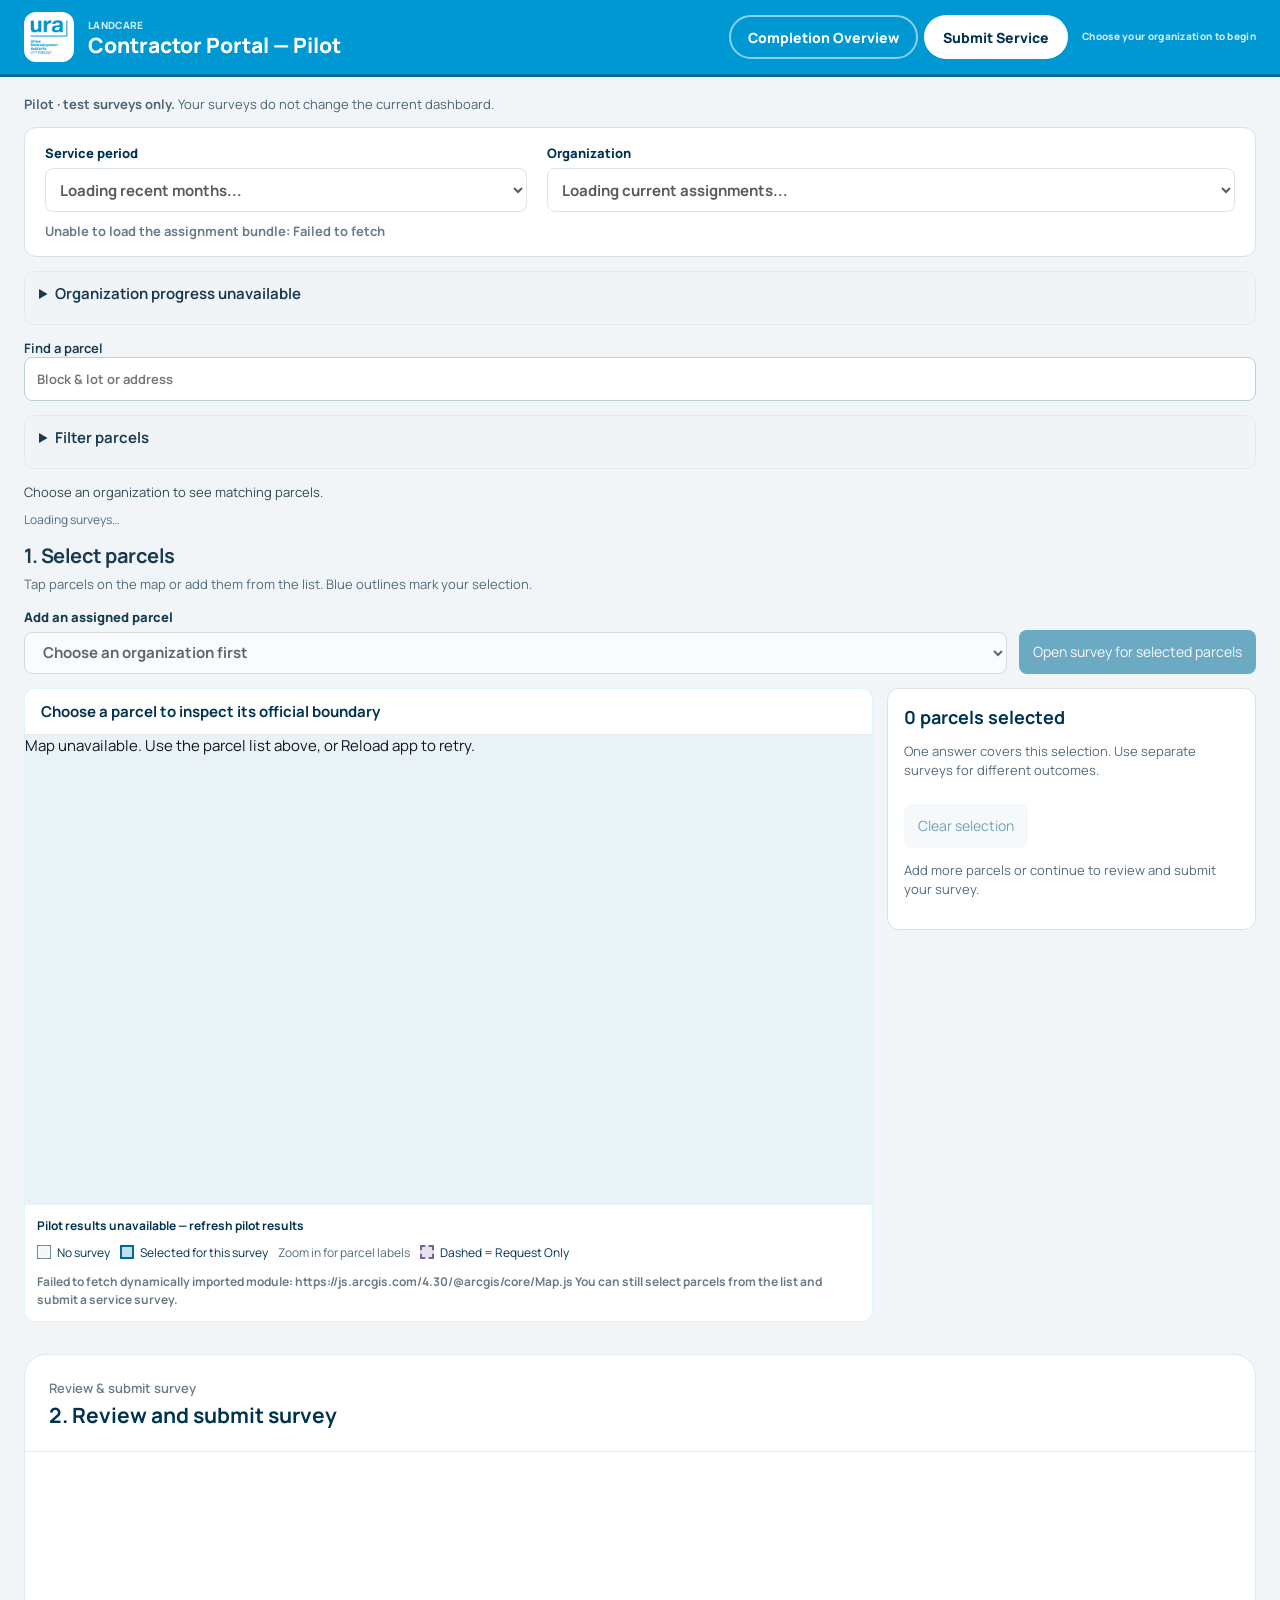
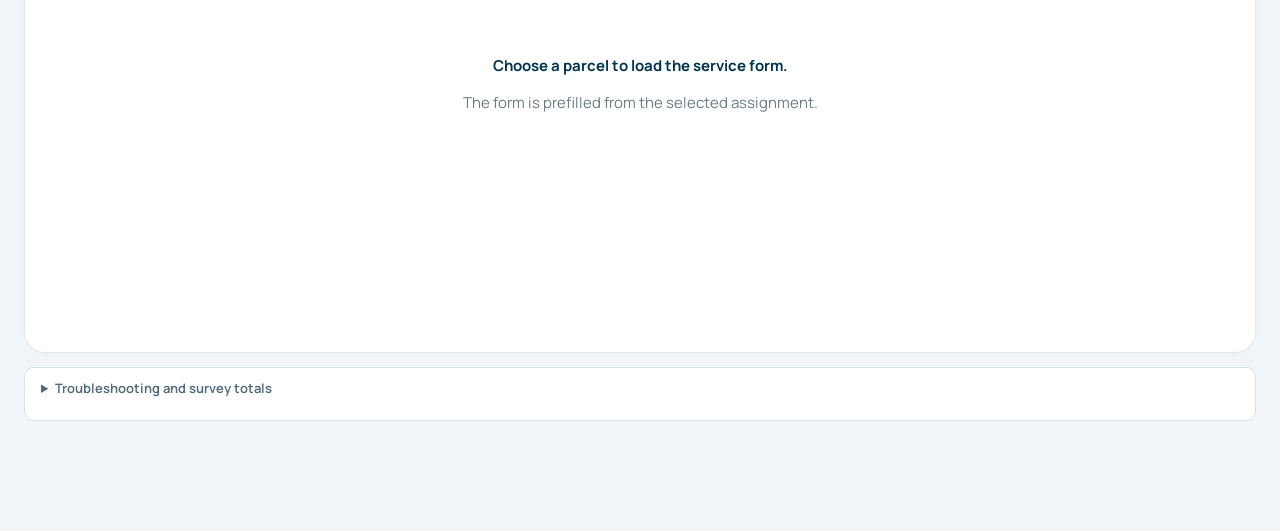
==== contractor/index.html @ 05ebc8f0 "Align final selection guidance with survey wording" ====
<!doctype html>
<html lang="en">
  <head>
    <meta charset="utf-8" />
    <meta name="viewport" content="width=device-width, initial-scale=1" />
    <title>LandCare Contractor Portal — Pilot</title>
    <link rel="stylesheet" href="https://js.arcgis.com/4.30/@arcgis/core/assets/esri/themes/light/main.css" media="print" onload="this.media='all'" />
    <link rel="stylesheet" href="../landcare/app.css?v=20261027-survey1" />
    <link rel="stylesheet" href="../landcare/field-workspace.css?v=20261027-survey1" />
  </head>
  <body data-page="contractor">
    <header class="app-header">
      <a class="brand-lockup" href="https://www.ura.org/" aria-label="Urban Redevelopment Authority of Pittsburgh">
        <img src="../landcare/assets/ura-logo.png" alt="URA" />
      </a>
      <div class="title-block">
        <span>LandCare</span>
        <strong>Contractor Portal — Pilot</strong>
      </div>
      <nav class="page-tabs" aria-label="Contractor portal sections">
        <a class="is-active" href="#overview" data-contractor-tab="overview">Completion Overview</a>
        <a href="#submit" data-contractor-tab="submit">Submit Service</a>
      </nav>
      <div class="freshness" id="contractorFreshness">Choose your organization to begin</div>
    </header>

    <main class="contractor-shell">
      <p class="pilot-notice"><strong>Pilot · test surveys only.</strong> Your surveys do not change the current dashboard.</p>
      <h1 class="sr-only" id="contractorTitle">LandCare contractor workspace</h1>
      <section class="contractor-context" aria-label="Assignment context">
        <label>
          <span>Service period</span>
          <select id="assignmentMonth" required disabled>
            <option value="">Loading recent months...</option>
          </select>
        </label>
        <label>
          <span>Organization</span>
          <select id="assignmentOrganization" required disabled>
            <option value="">Loading current assignments...</option>
          </select>
        </label>
        <p id="assignmentLookupStatus" class="contractor-context__status" aria-live="polite">Loading the current assignment bundle...</p>
      </section>

      <details class="workspace-progress" id="workspaceProgress"><summary id="compactProgress">Progress for your organization</summary>      <section class="progress-summary" aria-label="Assignment progress and selection">
        <p class="map-scope-note">Organization totals · Active monthly parcels (map/list filters do not change these totals)</p>
        <div class="contractor-progress-cards pilot-shared-progress" aria-live="polite">
          <article class="contractor-progress-card assigned"><span>Assigned</span><strong id="contractorAssignedKpi">—</strong></article>
          <article class="contractor-progress-card submitted"><span>Survey complete (Yes)</span><strong id="contractorSubmittedKpi">—</strong></article>
          <article class="contractor-progress-card follow-up"><span>Needs follow-up</span><strong id="contractorOpenKpi">—</strong></article>
          <article class="contractor-progress-card open"><span>No survey</span><strong id="contractorUnreportedKpi">—</strong></article>
        </div>
        <div class="contractor-rate" id="contractorRate" hidden>
          <div><span>Fulfillment from surveys · contractor answers, not staff approval</span><strong id="contractorRateValue">0%</strong></div>
          <div class="contractor-rate__track"><i id="contractorRateBar"></i></div>
        </div>
      </section>
      <section class="request-progress" aria-label="Request Only surveys">
        <strong>Request Only</strong> <span id="requestOnlyCounts">Choose an organization to see these parcels.</span>
        <small>Submit a survey only after the LandCare team asks you to. Separate from Active monthly completion.</small>
      </section>
      </details>
      <div class="workspace-search"><label class="parcel-search"><span>Find a parcel</span><input type="search" id="parcelSearch" placeholder="Block &amp; lot or address" autocomplete="off" /></label></div>
      <details class="workspace-filters"><summary>Filter parcels <span id="filterBadge"></span></summary>
        <label class="parcel-search"><span>Show parcels</span><select id="assignmentType"><option value="all">Active + Request Only</option><option value="active">Active only</option><option value="request">Request Only</option></select></label>
        <div class="contractor-map-key filter-status-bar" aria-label="Parcel status filters">
          <button type="button" class="is-active" aria-pressed="true" data-contractor-status="all">All statuses</button>
          <button type="button" aria-pressed="false" data-contractor-status="fulfilled">Survey complete (Yes)</button>
          <button type="button" aria-pressed="false" data-contractor-status="follow-up">Needs follow-up</button>
          <button type="button" aria-pressed="false" data-contractor-status="unreported">No survey</button>
          <button type="button" aria-pressed="false" data-contractor-status="open">Active remaining</button>
        </div><button type="button" id="clearParcelFilters">Clear filters</button>
      </details>
      <p id="parcelFilterSummary" class="filter-summary" role="status">Choose an organization to see matching parcels.</p>
      <p id="pilotFeedStatus" class="feed-status" role="status">Loading surveys…</p>
      <section class="contractor-panel is-active" data-contractor-panel="overview" aria-label="Completion Overview">
        <header class="contractor-panel__head">
          <div>
            <span class="section-kicker">Your assignments</span>
            <h2 id="contractorOverviewTitle">Choose an organization to view progress</h2>
          </div>
          <p id="contractorCompletionNote">Select a parcel to see surveys or submit another survey.</p>
        </header>
        <div class="contractor-view-switch" role="tablist" aria-label="Completion overview display">
          <button type="button" class="is-active" role="tab" aria-selected="true" data-contractor-view="map">Map view</button>
          <button type="button" role="tab" aria-selected="false" data-contractor-view="list">List view</button>
        </div>
        <section class="contractor-map-card" id="contractorMapCard" aria-label="Contractor assignment progress map">
          <div id="contractorProgressMap" class="contractor-progress-map"></div>
          <p class="overview-map-key">Map key: green = survey complete (Yes); amber = needs follow-up; gray = no survey; dashed = Request Only; blue outline = selected.</p>
          <div id="contractorParcelDetail" class="contractor-parcel-detail">Choose an organization, then select a parcel to see its surveys.</div>
        </section>
        <section class="contractor-list-card" id="contractorListCard" aria-label="Contractor assignment list" hidden>
          <div class="contractor-list-card__head">
            <div>
              <span class="section-kicker">Assigned parcels</span>
              <h3 id="contractorListTitle">Parcel list</h3>
            </div>
            <p id="contractorListSummary">Choose an organization to view assigned parcels.</p>
          </div>
          <div class="contractor-list-table-wrap">
            <table class="contractor-list-table">
              <thead>
                <tr>
                  <th><button type="button" data-contractor-sort="block_lot">Block &amp; lot</button></th>
                  <th><button type="button" data-contractor-sort="address">Address</button></th>
                  <th><button type="button" data-contractor-sort="maintenance_level">Type</button></th>
                  <th><button type="button" data-contractor-sort="council_district">District</button></th>
                  <th><button type="button" data-contractor-sort="status">Status</button></th>
                  <th><span class="sr-only">Action</span></th>
                </tr>
              </thead>
              <tbody id="contractorParcelList"></tbody>
            </table>
          </div>
        </section>
      </section>

      <section class="contractor-panel" data-contractor-panel="submit" aria-label="Submit Service" hidden>
        <section class="assignment-check" aria-labelledby="assignmentCheckTitle">
          <div class="assignment-check__intro">
            <span class="section-kicker">Current assignment</span>
            <h2 id="assignmentCheckTitle">1. Select parcels</h2>
            <p>Tap parcels on the map or add them from the list. Blue outlines mark your selection.</p>
          </div>
          <p id="parcelSearchResult" role="status"></p>
          <form id="assignmentLookupForm" class="assignment-check__form contractor-assignment-form">
            <label>
              <span>Add an assigned parcel</span>
              <select id="assignmentParcel" disabled>
                <option value="">Choose an organization first</option>
              </select>
            </label>
            <button id="continueToSurvey" type="submit" disabled>Continue to service form</button>
          </form>
          <section class="pilot-selection" aria-label="Selected parcels">
            <h3 id="pilotSelectionCount" aria-live="polite">0 parcels selected</h3>
            <p>One answer covers this selection. Use separate surveys for different outcomes.</p>
            <ul id="pilotSelectedParcels"></ul>
            <button id="pilotClearSelection" type="button" disabled>Clear selection</button>
            <p id="pilotSelectionHelp" role="status">Select one or more parcels to review.</p>
          </section>
          <aside class="assignment-map-card" aria-label="Selected assigned parcel map">
            <div class="assignment-map-card__head">
              <span class="eyebrow">Parcel confirmation</span>
              <strong id="selectedParcelLabel">Choose a parcel to inspect its official boundary</strong>
              <span id="selectedParcelBadge" class="selected-parcel-badge" hidden>Selected parcel</span>
            </div>
            <div id="assignmentParcelMap" class="assignment-parcel-map" aria-label="Map of selected LandCare parcel"></div>
            <div class="pilot-selection-legend" aria-label="Parcel selection legend">
              <strong id="pilotMapSource">Map source: pilot results loading</strong>
              <span id="pilotReferenceKey"><i class="pilot-key-submitted"></i>Submitted in reference data</span>
              <span><i class="pilot-key-assigned"></i>No survey</span>
              <span id="pilotFulfilledKey" hidden><i class="pilot-key-submitted"></i>Survey complete (Yes)</span>
              <span id="pilotFollowUpKey" hidden><i class="pilot-key-followup"></i>Needs follow-up</span>
              <span><i class="pilot-key-selected"></i>Selected for this survey</span>
              <span class="map-label-hint">Zoom in for parcel labels</span>
              <span><i class="request-only-key"></i>Dashed = Request Only</span>
            </div>
            <p id="selectedParcelMeta">The bright blue boundary marks the parcel selected for this service record.</p>
          </aside>
        </section>

        <section class="survey-frame-card" aria-label="LandCare service survey">
          <div class="survey-frame-head">
            <div><span class="eyebrow">Review &amp; submit survey</span><h2>2. Review and submit survey</h2></div>
            <a id="openSurveyLink" class="survey-open-link" href="#" target="_blank" rel="noopener noreferrer" hidden>Open form in a new tab</a>
          </div>
          <div class="survey-embed" id="surveyEmbed" aria-live="polite">
            <div class="survey-embed-message"><strong>Choose a parcel to load the service form.</strong><p>The form is prefilled from the selected assignment.</p></div>
          </div>
        </section>
      </section>
      <details class="report-diagnostics">
        <summary>Troubleshooting and survey totals</summary><button type="button" id="pilotRefreshReports">Refresh progress</button><button type="button" id="reloadApp">Reload app</button><button type="button" id="copyOrganizationLink">Copy organization link</button><p id="organizationLinkStatus" role="status"></p>
        <p>Repeat visits add surveys and parcel visits, not additional fulfilled parcels. The most recent submission determines each parcel status for the selected period. Older surveys remain in history.</p>
        <p id="pilotReportMessage" role="status">Reading surveys…</p>
        <div id="pilotReportCounts" class="diagnostic-counts"></div>
      </details>
      <div id="selectionDock" class="selection-dock" hidden>
        <div><strong id="pilotDockLabel">No parcels selected</strong><span id="pilotRunningSelected" class="sr-only">0</span><small id="pilotDockPeriod"></small></div>
        <button type="button" id="pilotDockContinue" disabled>Continue</button>
      </div>
    </main>
    <dialog id="discardReportDialog" aria-labelledby="discardReportTitle" aria-describedby="discardReportHelp">
      <form method="dialog">
        <h2 id="discardReportTitle">Keep your unfinished survey?</h2>
        <p id="discardReportHelp">Changing the selection or service period will clear your answer, photo, and comments.</p>
        <div class="discard-actions"><button value="keep" autofocus>Keep editing</button><button value="discard">Discard survey</button></div>
      </form>
    </dialog>
    <dialog id="repeatReportDialog" aria-labelledby="repeatReportTitle" aria-describedby="repeatReportHelp">
      <form method="dialog">
        <h2 id="repeatReportTitle">Survey already submitted this period</h2>
        <p id="repeatReportHelp"></p>
        <div class="discard-actions"><button value="cancel" autofocus>Go back</button><button value="continue">Yes, submit another survey</button></div>
      </form>
    </dialog>
    <script type="module" src="../landcare/workspace-ui.js?v=20261027-survey1"></script>
    <script type="module" src="../landcare/filter-ui.js?v=20261027-survey1"></script>
    <script type="module" src="../landcare/survey-submission.js?v=20261027-survey2"></script>
    <script type="module" src="../landcare/contractor-overview.js?v=20261027-survey1"></script>
    <script type="module" src="../landcare/pilot-reporting-ui.js?v=20261027-survey1"></script>
  </body>
</html>
---- landcare/app.css ----
@import url("https://fonts.googleapis.com/css2?family=Manrope:wght@400;500;600;700;800&display=swap");

.pilot-location-status { max-width: 260px; padding: 8px 12px; font-size: 12px; }
.pilot-selection { grid-column: 1 / -1; padding: 16px; background: white; border-radius: 12px; color: var(--ura-deep); }
.pilot-selection ul { max-height: 220px; overflow: auto; padding-left: 20px; }
.pilot-selection li { margin: 8px 0; }
.pilot-selection li button { margin-left: 12px; }
.pilot-shared-progress { grid-template-columns: repeat(4, minmax(0, 1fr)); }
.pilot-selection-legend { display: flex; flex-wrap: wrap; gap: 12px; padding: 12px 16px; background: white; color: var(--ura-deep); }
.pilot-selection-legend span { display: inline-flex; align-items: center; gap: 6px; font-size: 12px; }
.pilot-selection-legend i { display: inline-block; width: 14px; height: 14px; border: 1px solid #007eae; background: rgba(0,152,211,.08); }
.pilot-selection-legend .pilot-key-submitted { background: var(--green); border-color: #1c5a29; }
.pilot-selection-legend .pilot-key-selected { border: 3px solid #006c9f; background: rgba(0,152,211,.34); }
.pilot-selection-legend .pilot-key-followup { border-color: var(--orange); background: #f7bc83; }
.contractor-map-key i.follow-up { border-color: var(--orange); background: #f7bc83; }
.pilot-selection-legend [hidden] { display: none; }
@media (max-width: 760px) { .pilot-shared-progress { grid-template-columns: repeat(2, minmax(0, 1fr)); } }
.pilot-locate-control .esri-widget--button { width: auto; min-width: 32px; padding: 0 10px; gap: 6px; }
.pilot-locate-control .esri-widget--button::after { content: 'Find my location'; white-space: nowrap; font: inherit; font-size: 12px; }

:root {
  --ura-blue: #0098d3;
  --ura-blue-dark: #006c9f;
  --ura-deep: #00334f;
  --ura-blue-soft: #e8f6fc;
  --ura-blue-muted: #b8e4f4;
  --gold: #f0c24b;
  --orange: #c2410c;
  --orange-soft: #fff4ed;
  --green: #2e7d32;
  --green-soft: #e8f5e9;
  --ink: #111820;
  --muted: #6b7c86;
  --line: #e2eaef;
  --panel: #f0f4f7;
  --paper: #ffffff;
  --soft-blue: #dff4fb;
  --shadow: 0 1px 2px rgba(0, 47, 76, 0.04);
  --shadow-hover: 0 8px 24px rgba(0, 47, 76, 0.08);
  --radius-sm: 12px;
  --radius-md: 18px;
  --radius-lg: 22px;
  --radius-pill: 999px;
  --header-height: 68px;
}

* {
  box-sizing: border-box;
}

html,
body {
  min-height: 100%;
}

body {
  margin: 0;
  color: var(--ink);
  background: var(--panel);
  font-family: "Manrope", "Segoe UI", Arial, sans-serif;
  font-feature-settings: "cv02", "cv03", "cv04", "cv11";
}

button,
select,
input,
textarea {
  font: inherit;
}

.app-header {
  display: grid;
  grid-template-columns: auto minmax(0, 1fr) auto auto;
  align-items: center;
  gap: 14px;
  min-height: var(--header-height);
  padding: 9px 18px;
  color: #ffffff;
  background: var(--ura-blue);
  border-bottom: 3px solid var(--ura-blue-dark);
}

.brand-lockup {
  display: grid;
  place-items: center;
  width: 50px;
  height: 50px;
  background: #ffffff;
  border: 1px solid rgba(255, 255, 255, 0.65);
  border-radius: var(--radius-sm);
}

.brand-lockup img {
  display: block;
  width: 42px;
  height: 42px;
  object-fit: contain;
}

.title-block {
  display: grid;
  gap: 2px;
  min-width: 0;
}

.title-block span,
.freshness {
  color: rgba(255, 255, 255, 0.82);
  font-size: 10px;
  font-weight: 800;
  letter-spacing: 0.03em;
  text-transform: uppercase;
}

.title-block strong {
  overflow: hidden;
  color: #ffffff;
  font-size: 22px;
  font-weight: 800;
  line-height: 1.05;
  text-overflow: ellipsis;
  white-space: nowrap;
}

.page-tabs {
  display: flex;
  gap: 6px;
}

.page-tabs a,
.segmented button,
.text-button,
.contractor-row {
  border-radius: var(--radius-pill);
}

.page-tabs a {
  display: inline-flex;
  align-items: center;
  justify-content: center;
  min-height: 36px;
  padding: 0 17px;
  color: #ffffff;
  border: 2px solid rgba(255, 255, 255, 0.55);
  background: transparent;
  font-size: 12px;
  font-weight: 800;
  text-decoration: none;
  transition: background 0.15s ease, color 0.15s ease, border-color 0.15s ease;
}

.page-tabs a.is-active,
.page-tabs a:hover {
  color: var(--ura-deep);
  background: #ffffff;
}

.freshness {
  max-width: 260px;
  line-height: 1.35;
  text-align: right;
  text-transform: none;
}

.eyebrow {
  color: var(--muted);
  font-size: 13px;
  font-weight: 600;
  letter-spacing: 0;
  text-transform: none;
}

.monitoring-shell {
  display: grid;
  grid-template-columns: 292px minmax(0, 1fr) 330px;
  grid-template-rows: auto minmax(0, 1fr);
  height: calc(100vh - var(--header-height));
  min-height: 660px;
}

.submission-shell {
  max-width: 1240px;
  margin: 0 auto;
  padding: 28px 22px 48px;
}

.contractor-shell { max-width: 1240px; margin: 0 auto; padding: 24px 22px 48px; }
.contractor-masthead { padding: 26px 28px; color: #fff; background: linear-gradient(120deg, var(--ura-deep), #045f91); border-radius: var(--radius-lg); box-shadow: var(--shadow); }
.contractor-masthead .section-kicker { color: #9fdcf4; }
.contractor-masthead h1 { max-width: 760px; margin: 5px 0 8px; font-size: clamp(28px, 4vw, 40px); line-height: 1.08; letter-spacing: -.04em; }
.contractor-masthead p { max-width: 670px; margin: 0; color: #d9edf7; font-size: 14px; line-height: 1.6; }
.contractor-context { display: grid; grid-template-columns: minmax(220px, .7fr) minmax(260px, 1fr); gap: 14px 18px; align-items: end; margin: 18px 0; padding: 18px 20px; background: var(--paper); border: 1px solid var(--line); border-radius: var(--radius-md); box-shadow: var(--shadow); }
.contractor-context label { display: grid; gap: 6px; color: var(--ura-deep); font-size: 12px; font-weight: 800; }
.contractor-context select { min-height: 42px; padding: 0 10px; border: 1px solid #c9dbe3; border-radius: 8px; background: #fff; color: var(--ink); font-size: 13px; font-weight: 700; }
.contractor-context__status { grid-column: 1 / -1; margin: 0; color: var(--muted); font-size: 12px; font-weight: 700; }
.contractor-panel { display: grid; gap: 16px; }
.contractor-panel[hidden] { display: none; }
.contractor-panel__head { display: flex; align-items: end; justify-content: space-between; gap: 18px; padding: 6px 2px 0; }
.contractor-panel__head h2 { margin: 4px 0 0; color: var(--ura-deep); font-size: 24px; letter-spacing: -.025em; }
.contractor-panel__head p { max-width: 470px; margin: 0; color: var(--muted); font-size: 12px; font-weight: 650; line-height: 1.55; }
.contractor-progress-cards { display: grid; grid-template-columns: repeat(3, minmax(0, 1fr)); gap: 14px; }
.contractor-progress-card { position: relative; min-height: 128px; overflow: hidden; padding: 18px 20px; border: 0; border-radius: 10px; box-shadow: var(--shadow); }
.contractor-progress-card::after { position: absolute; inset: auto -28px -35px auto; width: 126px; height: 126px; border-radius: 50%; content: ''; opacity: .18; pointer-events: none; }
.contractor-progress-card span, .contractor-progress-card small { display: block; font-size: 12px; font-weight: 800; }
.contractor-progress-card span { color: rgba(255,255,255,.83); }
.contractor-progress-card strong { position: relative; z-index: 1; display: block; margin: 4px 0 2px; color: #fff; font-size: 34px; line-height: 1.05; letter-spacing: -.04em; }
.contractor-progress-card small { position: relative; z-index: 1; color: rgba(255,255,255,.9); font-weight: 650; }
.contractor-progress-card.assigned { background: linear-gradient(135deg, #0584ba 0%, #005477 100%); }
.contractor-progress-card.assigned::after { background: #75d0ef; }
.contractor-progress-card.submitted { background: linear-gradient(135deg, #3a9952 0%, #1d652f 100%); }
.contractor-progress-card.submitted::after { background: #97dd9d; }
.contractor-progress-card.open { background: linear-gradient(135deg, #75838d 0%, #42515a 100%); }
.contractor-progress-card.open::after { background: #d7e0e4; }
.contractor-rate { display: grid; grid-template-columns: minmax(150px, auto) 1fr; gap: 16px; align-items: center; padding: 13px 18px; border: 1px solid #cbe8f4; border-radius: var(--radius-md); background: var(--soft-blue); }
.contractor-rate span { display: block; color: #42606e; font-size: 11px; font-weight: 800; }
.contractor-rate strong { color: var(--ura-deep); font-size: 20px; }
.contractor-rate__track { height: 10px; overflow: hidden; border-radius: 999px; background: #c1e4f3; }
.contractor-rate__track i { display: block; width: 0; height: 100%; border-radius: inherit; background: var(--green); transition: width .2s ease; }
.contractor-view-switch { display: inline-flex; width: fit-content; gap: 3px; padding: 4px; border: 1px solid #cbdbe2; border-radius: 9px; background: #fff; box-shadow: var(--shadow); }
.contractor-view-switch button { min-height: 32px; padding: 0 13px; border: 0; border-radius: 6px; color: #516671; background: transparent; font-size: 12px; font-weight: 800; cursor: pointer; }
.contractor-view-switch button.is-active { color: #fff; background: var(--ura-blue-dark); }
.contractor-map-card { position: relative; overflow: hidden; border: 1px solid var(--line); border-radius: var(--radius-lg); background: var(--paper); box-shadow: var(--shadow); }
.contractor-progress-map { height: min(62vh, 620px); min-height: 420px; background: #e9f2f6; }
.contractor-map-key { position: absolute; z-index: 2; top: 14px; left: 14px; display: flex; flex-wrap: wrap; gap: 9px 14px; padding: 9px 11px; border: 1px solid #ccdbe2; border-radius: 9px; background: rgba(255,255,255,.95); color: #304553; font-size: 11px; font-weight: 800; box-shadow: var(--shadow); }
.contractor-map-key span,
.contractor-map-key button { display: inline-flex; align-items: center; gap: 5px; padding: 0; color: inherit; background: transparent; border: 0; font: inherit; cursor: default; }
.contractor-map-key button { border-radius: 4px; cursor: pointer; }
.contractor-map-key button:hover,
.contractor-map-key button.is-active { color: var(--ura-deep); text-decoration: underline; text-underline-offset: 3px; }
.contractor-map-key i { width: 12px; height: 12px; border: 1px solid #5b6870; border-radius: 2px; background: #fff; }
.contractor-map-key i.all { background: #eef3f5; }
.contractor-map-key i.submitted { border-color: #1c5a29; background: var(--green); }
.contractor-map-key i.selected { border: 3px solid #007eae; }
.contractor-parcel-detail { min-height: 55px; margin: 0; padding: 13px 18px; color: #425965; border-top: 1px solid var(--line); font-size: 13px; font-weight: 650; line-height: 1.5; }
.contractor-parcel-detail__summary { display: grid; gap: 3px; }
.contractor-parcel-detail__summary > strong { color: var(--ura-deep); font-size: 15px; }
.contractor-parcel-detail__summary b { color: #314957; }
.contractor-parcel-detail .survey-photo-gallery { max-width: 710px; margin: 14px 0 0; }
.contractor-parcel-detail .survey-photo-evidence img { width: min(100%, 320px); }
.contractor-parcel-detail .survey-photo-empty { margin-top: 12px; }
.contractor-submit-parcel { margin-top: 8px; padding: 7px 11px; border: 0; border-radius: 7px; background: var(--ura-blue-dark); color: #fff; font-size: 12px; font-weight: 800; cursor: pointer; }
.contractor-list-card { overflow: hidden; border: 1px solid var(--line); border-radius: var(--radius-lg); background: var(--paper); box-shadow: var(--shadow); }
.contractor-list-card[hidden] { display: none; }
.contractor-list-card__head { display: flex; align-items: end; justify-content: space-between; gap: 16px; padding: 18px 20px 14px; border-bottom: 1px solid var(--line); }
.contractor-list-card__head h3 { margin: 4px 0 0; color: var(--ura-deep); font-size: 20px; letter-spacing: -.02em; }
.contractor-list-card__head p { margin: 0; color: var(--muted); font-size: 12px; font-weight: 700; }
.contractor-list-table-wrap { overflow: auto; max-height: min(62vh, 620px); }
.contractor-list-table { width: 100%; min-width: 690px; border-collapse: collapse; text-align: left; }
.contractor-list-table th { position: sticky; top: 0; z-index: 1; padding: 0; background: #f4f8fa; border-bottom: 1px solid var(--line); }
.contractor-list-table th button { width: 100%; padding: 12px 16px; color: #42606e; background: transparent; border: 0; text-align: left; font-size: 11px; font-weight: 850; text-transform: uppercase; letter-spacing: .04em; cursor: pointer; }
.contractor-list-table th button:hover { color: var(--ura-blue-dark); }
.contractor-list-table td { padding: 13px 16px; border-bottom: 1px solid #e2eaee; color: #314957; font-size: 13px; font-weight: 650; vertical-align: middle; }
.contractor-list-table tr.is-selected td { background: #e4f5fb; }
.contractor-list-table td strong { color: var(--ura-deep); }
.contractor-list-table td small { display: block; margin-top: 3px; color: var(--muted); font-size: 11px; }
.contractor-list-empty { padding: 30px 16px !important; color: var(--muted) !important; text-align: center; }
.contractor-status-pill { display: inline-flex; padding: 4px 8px; border-radius: 999px; font-size: 11px; font-weight: 850; }
.contractor-status-pill.submitted { color: #135e27; background: #ddf2e2; }
.contractor-status-pill.open { color: #47545b; background: #ebeff1; }
.contractor-list-select { padding: 7px 10px; border: 1px solid #aac7d5; border-radius: 6px; color: var(--ura-blue-dark); background: #fff; font-size: 11px; font-weight: 850; cursor: pointer; }
.contractor-list-select:hover { color: #fff; background: var(--ura-blue-dark); }
.contractor-assignment-form { grid-template-columns: minmax(0, 1fr) auto; }
body[data-page="contractor"] .assignment-check { margin: 0; }

.submission-masthead,
.survey-frame-card {
  background: var(--paper);
  border: 1px solid var(--line);
  border-radius: var(--radius-lg);
  box-shadow: var(--shadow);
}

.submission-masthead {
  display: flex;
  align-items: end;
  justify-content: space-between;
  gap: 28px;
  padding: 30px;
}

.submission-masthead h1 { margin: 4px 0 8px; color: var(--ura-deep); font-size: clamp(28px, 4vw, 42px); letter-spacing: -.04em; }
.submission-masthead p { max-width: 660px; margin: 0; color: var(--muted); line-height: 1.65; }
.submission-status { display: flex; align-items: center; gap: 9px; color: var(--ura-deep); font-size: 12px; font-weight: 800; white-space: nowrap; }
.submission-status strong { display: none; }
.submission-status i { width: 18px; height: 1px; background: var(--ura-blue); }

.submission-guidance { display: grid; grid-template-columns: repeat(3, minmax(0, 1fr)); gap: 14px; margin: 18px 0; }
.submission-guidance article { min-height: 154px; padding: 20px; background: var(--soft-blue); border: 1px solid #cceaf6; border-radius: var(--radius-md); }
.submission-guidance strong { display: block; margin-top: 6px; color: var(--ura-deep); font-size: 17px; }
.submission-guidance p { margin: 8px 0 0; color: #42606e; font-size: 13px; line-height: 1.55; }

.assignment-check { display: grid; grid-template-columns: minmax(260px, .85fr) minmax(420px, 1.35fr); gap: 24px; align-items: end; margin: 18px 0; padding: 24px; background: linear-gradient(120deg, var(--ura-deep), #045f91); border-radius: var(--radius-lg); box-shadow: var(--shadow); color: #fff; }
.assignment-check__intro h2 { margin: 5px 0 8px; font-size: 23px; letter-spacing: -.025em; }
.assignment-check__intro p { max-width: 480px; margin: 0; color: #d9edf7; font-size: 13px; line-height: 1.55; }
.assignment-check .section-kicker { color: #9fdcf4; }
.assignment-check__form { display: grid; grid-template-columns: .78fr .92fr 1.25fr auto; gap: 10px; align-items: end; }
.assignment-check label { display: grid; gap: 6px; color: #d9edf7; font-size: 11px; font-weight: 800; }
.assignment-check select { width: 100%; min-height: 42px; border: 1px solid transparent; border-radius: 8px; background: #fff; color: var(--ink); font-size: 13px; font-weight: 700; }
.assignment-check button { min-height: 42px; padding: 0 15px; border: 1px solid #67c7eb; border-radius: 8px; background: #0e9bce; color: #fff; font-weight: 800; white-space: nowrap; cursor: pointer; }
.assignment-check button:disabled, .assignment-check select:disabled { cursor: not-allowed; opacity: .64; }
.assignment-check__status { grid-column: 1 / -1; padding-top: 2px; color: #ccebf7; font-size: 12px; font-weight: 700; }
.assignment-map-card { grid-column: 1 / -1; overflow: hidden; border: 1px solid rgba(181, 229, 247, .42); border-radius: 12px; background: #fff; color: var(--ink); }
.assignment-map-card__head { display: grid; gap: 5px; padding: 14px 16px 12px; border-bottom: 1px solid var(--line); }
.assignment-map-card__head .eyebrow { color: var(--ura-blue-dark); }
.assignment-map-card__head strong { color: var(--ura-deep); font-size: 15px; }
.selected-parcel-badge { width: fit-content; padding: 4px 8px; border-radius: 999px; background: #d9f2fb; color: #006c9f; font-size: 11px; font-weight: 800; }
.assignment-parcel-map { height: 340px; background: #e9f2f6; }
.assignment-map-card p { margin: 0; padding: 10px 16px 12px; color: var(--muted); font-size: 12px; font-weight: 700; }

.survey-frame-card { overflow: hidden; }
.survey-frame-head { display: flex; align-items: center; justify-content: space-between; gap: 16px; padding: 22px 24px; border-bottom: 1px solid var(--line); }
.survey-frame-head h2 { margin: 3px 0 0; color: var(--ura-deep); font-size: 21px; }
.survey-open-link { color: var(--ura-blue-dark); font-size: 13px; font-weight: 800; }
.survey-embed { min-height: 760px; background: #f7fafc; }
.survey-embed iframe { display: block; width: 100%; min-height: 760px; border: 0; }
.survey-embed-message { display: grid; place-content: center; min-height: 480px; padding: 32px; text-align: center; color: var(--ura-deep); }
.survey-embed-message p { max-width: 520px; color: var(--muted); line-height: 1.55; }
.survey-embed-config { background: linear-gradient(135deg, #f5fbfe, #fff); }

.evidence-hover-card { position: absolute; z-index: 5; width: 222px; pointer-events: none; filter: drop-shadow(0 10px 18px rgba(0, 51, 79, .18)); }
.survey-photo-evidence { display: block; width: 100%; margin-top: 0; padding: 0; border: 0; background: transparent; }
.survey-photo-evidence img { display: block; width: min(100%, 340px); height: auto; max-height: 255px; aspect-ratio: 4 / 3; border-radius: 8px; object-fit: cover; background: var(--panel); }
.survey-photo-evidence a { display: block; border-radius: 8px; }
.survey-photo-evidence a:focus-visible { outline: 3px solid var(--ura-blue); outline-offset: 3px; }
.survey-photo-context { max-width: 340px; margin-top: 8px; color: var(--muted); font-size: 12px; font-weight: 650; line-height: 1.45; }
.survey-photo-context span { display: block; }
.survey-photo-context p { margin: 6px 0 0; color: var(--ink); font-weight: 600; white-space: pre-wrap; }
.survey-evidence-context-only { padding: 10px; border: 1px solid var(--line); border-radius: 8px; background: #f8fbfd; }
.survey-evidence-context-only .survey-photo-context { margin-top: 0; }
.evidence-comment-pane { max-width: 340px; margin-top: 14px; padding: 11px 12px; border: 1px solid #d5a62a; border-left: 4px solid #a87500; border-radius: 8px; background: #fff8df; color: #3d2b00; }
.evidence-comment-pane__label { display: block; color: #6c4a00; font-size: 11px; font-weight: 850; letter-spacing: .06em; text-transform: uppercase; }
.evidence-comment-pane p { margin: 5px 0; color: #241900; font-size: 14px; font-weight: 800; line-height: 1.4; white-space: pre-wrap; }
.evidence-comment-pane__date { display: block; color: #6c4a00; font-size: 11px; font-weight: 700; }
.field-notes-panel { display: flex; flex-direction: column; gap: 10px; }
.field-notes-count { color: var(--muted); font-size: 11px; font-weight: 750; white-space: nowrap; }
.field-notes-list { display: grid; gap: 7px; max-height: 305px; overflow: auto; overscroll-behavior: contain; padding-right: 2px; }
.field-notes-empty { margin: 0; color: var(--muted); font-size: 12px; font-weight: 650; line-height: 1.45; }
.field-note-row { display: grid; grid-template-columns: minmax(0, 1fr) auto; gap: 3px 9px; width: 100%; padding: 9px 10px; border: 1px solid #d7e2e6; border-radius: 7px; background: #fff; color: var(--ink); text-align: left; cursor: pointer; }
.field-note-row:hover { border-color: #5c9dc0; background: #f2f9fc; }
.field-note-row:focus-visible { outline: 3px solid var(--ura-blue); outline-offset: 2px; }
.field-note-row__parcel { color: var(--ura-deep); font-size: 12px; font-weight: 850; }
.field-note-row__meta { display: inline-flex; grid-column: 1 / -1; align-items: center; justify-content: space-between; gap: 8px; min-width: 0; }
.field-note-row__contractor { display: inline-flex; max-width: 75%; align-items: center; min-width: 0; padding: 2px 7px; overflow: hidden; border: 1px solid color-mix(in srgb, var(--contractor-color) 55%, #ffffff); border-radius: 999px; background: color-mix(in srgb, var(--contractor-color) 13%, #ffffff); color: var(--contractor-color); font-size: 10px; font-weight: 850; line-height: 1.35; text-overflow: ellipsis; white-space: nowrap; }
.field-note-row__date { color: var(--muted); font-size: 11px; font-weight: 700; }
.field-note-row__text { grid-column: 1 / -1; color: #2f414c; font-size: 12px; font-weight: 700; line-height: 1.4; white-space: pre-wrap; }
.survey-photo-evidence.compact { display: block; width: fit-content; margin: 0; padding: 0; background: transparent; }
.survey-photo-evidence.compact img { width: 204px; height: 138px; }
.survey-photo-evidence.compact div { display: none; }
.survey-photo-gallery { display: grid; grid-template-columns: repeat(auto-fit, minmax(160px, 1fr)); gap: 12px; margin-top: 14px; }
.survey-photo-gallery .survey-photo-evidence { margin-top: 0; }
.survey-photo-empty { margin-top: 14px; padding: 9px; color: var(--muted); background: #f8fbfd; border: 1px solid var(--line); border-radius: 8px; font-size: 12px; font-weight: 650; }

body[data-page="monitoring"] .monitoring-masthead {
  display: flex;
  grid-column: 1 / -1;
  align-items: end;
  justify-content: space-between;
  gap: 28px;
  padding: 18px 22px 16px;
  background: var(--paper);
  border-bottom: 1px solid var(--line);
}

body[data-page="monitoring"] .monitoring-masthead h1 {
  margin: 0;
  color: var(--ura-deep);
  font-size: clamp(24px, 2.3vw, 32px);
  font-weight: 800;
  letter-spacing: -.03em;
  line-height: 1.08;
}

body[data-page="monitoring"] .monitoring-masthead p {
  max-width: 680px;
  margin: 7px 0 0;
  color: var(--muted);
  font-size: 13px;
  font-weight: 600;
  line-height: 1.5;
}

.monitoring-reading-guide { display: flex; flex-wrap: wrap; justify-content: flex-end; gap: 13px; color: #52646d; font-size: 11px; font-weight: 750; }
.monitoring-reading-guide span { display: inline-flex; align-items: center; gap: 6px; }
.monitoring-guide-actions { display: grid; justify-items: end; gap: 10px; }
.clear-all-filters { min-height: 34px; padding: 8px 14px; border: 1px solid #004a6d; border-radius: 7px; background: #005b7f; color: #fff; font-size: 12px; font-weight: 850; letter-spacing: .01em; cursor: pointer; box-shadow: 0 2px 5px rgba(0, 51, 79, .18); }
.clear-all-filters:hover { background: #003f5d; }
.clear-all-filters:focus-visible { outline: 3px solid #58b6e5; outline-offset: 3px; }

.monitor-sidebar,
.parcel-panel {
  overflow: auto;
  background: var(--panel);
  border-right: 1px solid var(--line);
}

.parcel-panel {
  border-right: 0;
  border-left: 1px solid var(--line);
}

.sidebar-section,
.parcel-panel section,
.panel {
  background: var(--paper);
  border-bottom: 1px solid var(--line);
}

.sidebar-section,
.parcel-panel section {
  padding: 16px;
}

.sidebar-section.compact {
  border-top: 0;
}

.field-label {
  display: grid;
  gap: 6px;
  margin-top: 9px;
}

.compact-field {
  margin-top: 8px;
}

.field-label span {
  color: var(--muted);
  font-size: 10px;
  font-weight: 800;
  text-transform: uppercase;
}

.field-label select {
  width: 100%;
  min-height: 36px;
  padding: 0 12px;
  border: 1px solid var(--line);
  border-radius: var(--radius-pill);
  background: var(--paper);
  color: var(--ink);
  font-size: 12px;
  font-weight: 700;
}

.field-label input {
  width: 100%;
  min-height: 36px;
  padding: 0 12px;
  box-sizing: border-box;
  border: 1px solid var(--line);
  border-radius: var(--radius-pill);
  background: var(--paper);
  color: var(--ink);
  font: inherit;
  font-size: 12px;
  font-weight: 700;
}

.field-label input:focus-visible,
.legend-button:focus-visible,
.contractor-row:focus-visible,
.map-legend-toggle:focus-visible,
.parcel-search-result:focus-visible { outline: 3px solid rgba(0, 152, 211, .42); outline-offset: 2px; }

.field-help { margin: 8px 0 0; color: var(--muted); font-size: 11px; font-weight: 600; line-height: 1.4; }
.ownership-toggle { grid-template-columns: repeat(3, minmax(0, 1fr)); }
.parcel-search-results { display: grid; gap: 5px; margin-top: 8px; }
.parcel-search-result { width: 100%; padding: 8px 9px; color: var(--ink); text-align: left; background: #fff; border: 1px solid var(--line); border-radius: 6px; cursor: pointer; }
.parcel-search-result strong { display: block; font-size: 12px; }
.parcel-search-result span { display: block; margin-top: 2px; color: var(--muted); font-size: 10px; font-weight: 700; }
.parcel-search-result:hover { background: #eef8fb; border-color: #96d5eb; }

.mini-kpis {
  display: grid;
  grid-template-columns: repeat(3, minmax(0, 1fr));
  gap: 10px;
  margin-top: 8px;
}

.mini-kpis article {
  display: grid;
  gap: 4px;
  min-height: 82px;
  padding: 14px 16px;
  background: var(--paper);
  border: 1px solid var(--line);
  border-radius: var(--radius-md);
  box-shadow: var(--shadow);
}

.mini-kpis article:first-child {
  background: linear-gradient(145deg, var(--ura-blue) 0%, var(--ura-blue-dark) 100%);
  border-color: transparent;
  color: #ffffff;
}

.mini-kpis article:first-child span {
  color: rgba(255, 255, 255, 0.82);
}

.mini-kpis article:first-child strong {
  color: #ffffff;
}

.mini-kpis strong {
  display: block;
  color: var(--ura-blue);
  font-size: 25px;
  font-weight: 800;
  line-height: 1;
}

.mini-kpis span {
  display: block;
  margin-top: 4px;
  color: var(--muted);
  font-size: 10px;
  font-weight: 800;
  text-transform: uppercase;
}

.segmented {
  display: grid;
  grid-template-columns: 1fr 1fr;
  gap: 5px;
  margin-top: 8px;
}

.segmented button,
.text-button {
  min-height: 31px;
  border: 2px solid var(--ura-blue-dark);
  background: #ffffff;
  color: var(--ink);
  font-size: 11px;
  font-weight: 800;
  cursor: pointer;
}

.segmented button.is-active,
.segmented button:hover {
  color: #ffffff;
  background: var(--ura-blue-dark);
}

.section-heading {
  display: flex;
  align-items: center;
  justify-content: space-between;
  gap: 10px;
}

.text-button {
  min-height: 24px;
  padding: 0;
  color: var(--ura-blue);
  border: 0;
  background: transparent;
}

.export-button {
  min-height: 28px;
  padding: 0 10px;
  color: #ffffff;
  background: var(--ura-blue-dark);
  border: 1px solid var(--ura-blue-dark);
  font-size: 11px;
  font-weight: 800;
  cursor: pointer;
}

.export-button:disabled {
  cursor: wait;
  opacity: 0.72;
}

.export-status {
  min-height: 18px;
  margin-top: 8px;
  color: var(--muted);
  font-size: 11px;
  font-weight: 700;
  line-height: 1.35;
}

.contractor-section {
  padding-bottom: 8px;
}

.contractor-list {
  display: grid;
  gap: 3px;
  margin-top: 9px;
}

.status-summary-list {
  display: grid;
  gap: 6px;
  margin-top: 9px;
  margin-bottom: 10px;
  padding: 9px;
  background: #f7fbfd;
  border: 1px solid var(--line);
}

.status-summary-title {
  color: var(--ura-deep);
  font-size: 10px;
  font-weight: 800;
  letter-spacing: 0.05em;
  text-transform: uppercase;
}

.status-summary-row {
  display: grid;
  grid-template-columns: 12px minmax(0, 1fr) auto;
  gap: 8px;
  align-items: center;
}

.status-summary-row strong {
  overflow: hidden;
  font-size: 11px;
  text-overflow: ellipsis;
  white-space: nowrap;
}

.status-summary-row em {
  color: var(--ink);
  font-size: 11px;
  font-style: normal;
  font-weight: 800;
}

.contractor-row {
  display: grid;
  grid-template-columns: 11px minmax(0, 1fr) auto;
  align-items: center;
  gap: 8px;
  min-height: 42px;
  padding: 7px 8px;
  border: 1px solid var(--line);
  background: #ffffff;
  cursor: pointer;
  text-align: left;
}

.contractor-row.is-muted {
  opacity: 0.48;
}

.contractor-dot,
.legend-swatch {
  width: 10px;
  height: 10px;
  border-radius: 50%;
  border: 1px solid rgba(17, 24, 32, 0.32);
}

.contractor-row strong {
  display: block;
  overflow: hidden;
  font-size: 11px;
  text-overflow: ellipsis;
  white-space: nowrap;
}

.contractor-row span,
.contractor-row small,
.legend-list span,
.parcel-detail,
.focus-list span {
  color: var(--muted);
  font-size: 11px;
}

.contractor-row em {
  color: var(--ura-blue-dark);
  font-size: 11px;
  font-style: normal;
  font-weight: 800;
}

.legend-list {
  display: grid;
  gap: 7px;
  margin-top: 9px;
}

.legend-item {
  display: grid;
  grid-template-columns: 12px minmax(0, 1fr) auto;
  gap: 8px;
  align-items: center;
}

/* KPI executive design system: integrated scorecard, editorial hierarchy, restrained geometry. */
body[data-page="kpi"] { background: #f4f6f5; }

body[data-page="kpi"] .kpi-shell {
  gap: 16px;
  max-width: 1680px;
  margin: 0 auto;
  padding: 28px 28px 32px;
}

.dashboard-masthead {
  display: flex;
  align-items: end;
  justify-content: space-between;
  gap: 32px;
  padding: 4px 2px 8px;
}

.section-kicker {
  display: block;
  margin-bottom: 8px;
  color: var(--ura-blue-dark);
  font-size: 11px;
  font-weight: 850;
  letter-spacing: .12em;
  text-transform: uppercase;
}

.dashboard-masthead h1 {
  margin: 0;
  color: var(--ura-deep);
  font-size: clamp(26px, 2.5vw, 38px);
  font-weight: 780;
  letter-spacing: -.035em;
  line-height: 1.05;
}

.dashboard-masthead p {
  max-width: 720px;
  margin: 10px 0 0;
  color: #53646d;
  font-size: 14px;
  font-weight: 550;
}

.masthead-key {
  display: flex;
  gap: 18px;
  padding-bottom: 4px;
  color: var(--muted);
  font-size: 11px;
  font-weight: 700;
  white-space: nowrap;
}

.masthead-key span { display: inline-flex; align-items: center; gap: 7px; }
.key-dot { width: 7px; height: 7px; background: var(--ura-blue); border-radius: 50%; }
.key-dot.risk { background: var(--orange); }

body[data-page="kpi"] .report-tabs {
  gap: 4px;
  padding: 0;
  background: transparent;
  border: 0;
  border-bottom: 1px solid #cfd9dd;
  border-radius: 0;
}

body[data-page="kpi"] .report-tabs button {
  min-height: 40px;
  padding: 0 14px;
  border-bottom: 3px solid transparent;
  border-radius: 0;
}

body[data-page="kpi"] .report-tabs button.is-active {
  color: var(--ura-deep);
  background: transparent;
  border-bottom-color: var(--ura-blue);
  box-shadow: none;
}

body[data-page="kpi"] .report-context { gap: 0; max-width: none; width: 100%; align-items: center; }
body[data-page="kpi"] .report-context[hidden] { display: none; }
body[data-page="kpi"] .report-context [hidden] { display: none; }
body[data-page="kpi"] .report-context.compact {
  grid-template-columns: repeat(4, minmax(160px, 1fr));
  max-width: none;
}
body[data-page="kpi"] .report-context div,
body[data-page="kpi"] .report-context label,
body[data-page="kpi"] .report-context p {
  padding: 10px 16px;
  background: transparent;
  border: 0;
  border-left: 1px solid #d5dee2;
  border-radius: 0;
  box-shadow: none;
}

body[data-page="kpi"] .report-context > :first-child { border-left: 0; padding-left: 2px; }
body[data-page="kpi"] .report-context strong { font-size: 15px; }

body[data-page="kpi"] .insight-grid {
  grid-template-columns: repeat(2, minmax(0, 1fr));
  gap: 0;
  overflow: hidden;
  background: var(--paper);
  border: 1px solid #d8e1e5;
  border-radius: 8px;
  box-shadow: 0 8px 30px rgba(0, 47, 76, .045);
}

body[data-page="kpi"] .insight-card {
  min-height: 170px;
  padding: 20px 22px;
  border: 0;
  border-left: 1px solid #e0e7ea;
  border-radius: 0;
  box-shadow: none;
}

body[data-page="kpi"] .insight-card:first-child { border-left: 0; }
body[data-page="kpi"] .insight-card:nth-child(3) { border-top: 1px solid #e0e7ea; border-left: 0; }
body[data-page="kpi"] .insight-card:nth-child(4) { border-top: 1px solid #e0e7ea; }
body[data-page="kpi"] .insight-card[data-tone="risk"] {
  border-top: 4px solid var(--orange);
  background: linear-gradient(180deg, #fffaf7 0%, #ffffff 72%);
}
body[data-page="kpi"] .insight-card[data-tone="scope"] { border-top: 4px solid var(--ura-blue); }
body[data-page="kpi"] .insight-card[data-tone="finance"] { border-top: 4px solid var(--green); }
body[data-page="kpi"] .insight-card.featured { background: linear-gradient(135deg, #00334f 0%, #005b7f 100%); }
body[data-page="kpi"] .metric-status-chip { border-radius: 3px; }

body[data-page="kpi"] .powerbi-grid { gap: 14px; }
body[data-page="kpi"] .panel {
  border-color: #d8e1e5;
  border-radius: 8px;
  box-shadow: 0 2px 10px rgba(0, 47, 76, .035);
}
body[data-page="kpi"] .panel h1 { font-size: 17px; font-weight: 780; letter-spacing: -.015em; }
body[data-page="kpi"] select { border-radius: 5px; }

body[data-page="kpi"] .powerbi-grid.landing-charts .trend-panel {
  grid-column: 1;
  grid-row: 1;
}

body[data-page="kpi"] .powerbi-grid.landing-charts .contractor-panel {
  grid-column: 2;
  grid-row: 1;
}

body[data-page="kpi"] .powerbi-grid.landing-charts .mtd-comparison-panel {
  grid-column: 1;
  grid-row: 2;
}

body[data-page="kpi"] .powerbi-grid.landing-charts .contractor-pace-panel {
  grid-column: 2;
  grid-row: 2;
}

.contractor-pace-chart {
  min-height: 230px;
}

.contractor-pace-legend {
  gap: 8px 12px;
}

.contractor-pace-legend span {
  display: inline-flex;
  align-items: center;
  gap: 5px;
}

.contractor-pace-swatch {
  width: 14px;
  height: 3px;
  border-radius: 2px;
}

.contractor-pace-line {
  fill: none;
  stroke-linecap: round;
  stroke-linejoin: round;
  stroke-width: 3;
}

@media (max-width: 980px) {
  body[data-page="kpi"] .kpi-shell { padding: 20px 18px 28px; }
  .dashboard-masthead { align-items: start; }
  .masthead-key { display: none; }
  body[data-page="kpi"] .insight-grid { grid-template-columns: repeat(2, minmax(0, 1fr)); }
  body[data-page="kpi"] .insight-card:nth-child(3) { border-left: 0; }
}

@media (max-width: 640px) {
  .dashboard-masthead h1 { font-size: 27px; }
  body[data-page="kpi"] .insight-grid { grid-template-columns: 1fr; }
  body[data-page="kpi"] .insight-card { border-left: 0; border-top: 1px solid #e0e7ea; }
  body[data-page="kpi"] .report-context div,
  body[data-page="kpi"] .report-context label { border-left: 0; border-top: 1px solid #d5dee2; padding-left: 2px; }
  body[data-page="kpi"] .report-context.compact { grid-template-columns: 1fr; }
}

body[data-page="kpi"] .tab-panel:not([data-panel="landing"]) {
  gap: 14px;
}

.powerbi-embed-shell {
  overflow: hidden;
  background: var(--paper);
  border: 1px solid #d5dee2;
  border-radius: 8px;
  box-shadow: 0 8px 30px rgba(0, 47, 76, .045);
}

.powerbi-embed-toolbar {
  display: flex;
  align-items: center;
  justify-content: space-between;
  gap: 16px;
  padding: 12px 14px;
  border-bottom: 1px solid #d5dee2;
  background: #f5f9fb;
}

.powerbi-embed-toolbar div {
  display: grid;
  gap: 2px;
}

.powerbi-embed-toolbar strong {
  color: var(--ura-deep);
  font-size: 13px;
}

.powerbi-embed-toolbar span {
  color: var(--muted);
  font-size: 12px;
}

.powerbi-frame-wrap {
  position: relative;
  min-height: 720px;
  background: #eef3f5;
}

.powerbi-frame-wrap iframe {
  display: block;
  width: 100%;
  height: clamp(720px, 76vh, 920px);
  border: 0;
  background: var(--paper);
}

@media (max-width: 640px) {
  .powerbi-embed-toolbar { align-items: flex-start; flex-direction: column; }
  .powerbi-frame-wrap,
  .powerbi-frame-wrap iframe { min-height: 620px; height: 72vh; }
}

.tab-intro {
  display: grid;
  grid-template-columns: minmax(0, 1.15fr) minmax(280px, .85fr);
  align-items: end;
  gap: 36px;
  padding: 18px 2px 12px;
  border-bottom: 1px solid #d5dee2;
}

.tab-intro .section-kicker { margin-bottom: 6px; }

.tab-intro h2 {
  margin: 0;
  color: var(--ura-deep);
  font-size: clamp(21px, 2vw, 28px);
  font-weight: 780;
  letter-spacing: -.025em;
  line-height: 1.1;
}

.tab-intro > p {
  max-width: 560px;
  margin: 0 0 2px auto;
  color: #60717a;
  font-size: 13px;
  font-weight: 550;
  line-height: 1.55;
}

body[data-page="kpi"] .metric-band {
  overflow: hidden;
  padding: 0;
  background: var(--paper);
  border: 1px solid #d8e1e5;
  border-radius: 8px;
  box-shadow: 0 8px 30px rgba(0, 47, 76, .045);
}

body[data-page="kpi"] .executive-band { gap: 0; }

body[data-page="kpi"] .executive-band .reference-card {
  min-height: 144px;
  padding: 22px 24px;
  border: 0;
  border-left: 1px solid #e0e7ea;
  border-radius: 0;
  box-shadow: none;
}

body[data-page="kpi"] .executive-band .reference-card:first-child { border-left: 0; }

body[data-page="kpi"] .executive-band .reference-card.featured {
  background: linear-gradient(135deg, #00334f 0%, #005b7f 100%);
}

body[data-page="kpi"] .executive-band .reference-card span {
  color: #64757e;
  font-size: 11px;
  font-weight: 800;
  letter-spacing: .06em;
  text-transform: uppercase;
}

body[data-page="kpi"] .executive-band .reference-card strong {
  margin-top: 12px;
  font-size: clamp(27px, 3vw, 36px);
  letter-spacing: -.035em;
}

body[data-page="kpi"] .executive-band .reference-card small {
  align-self: end;
  color: #788991;
  font-size: 11px;
  font-weight: 650;
}

body[data-page="kpi"] .executive-band .reference-card.featured small { color: rgba(255,255,255,.7); }

body[data-page="kpi"] .analysis-workspace,
body[data-page="kpi"] .data-ledger {
  position: relative;
  overflow: hidden;
}

body[data-page="kpi"] .analysis-workspace::before,
body[data-page="kpi"] .data-ledger::before {
  position: absolute;
  inset: 0 auto 0 0;
  width: 4px;
  background: var(--ura-blue);
  content: "";
}

body[data-page="kpi"] .data-ledger::before { background: var(--ura-deep); }

body[data-page="kpi"] .analysis-workspace .panel-head,
body[data-page="kpi"] .data-ledger .panel-head {
  margin: -2px -4px 18px;
  padding: 0 4px 16px;
  border-bottom: 1px solid #e4eaed;
}

body[data-page="kpi"] .data-table-wrap {
  overflow: auto;
  border: 1px solid #dfe6e9;
  border-radius: 6px;
}

body[data-page="kpi"] .data-table th {
  position: sticky;
  top: 0;
  z-index: 1;
  padding-top: 12px;
  padding-bottom: 12px;
  color: #52646d;
  background: #eef3f4;
  border-bottom: 1px solid #cfdadd;
  font-size: 10px;
  letter-spacing: .06em;
  text-transform: uppercase;
}

body[data-page="kpi"] .data-table tbody tr:nth-child(even) td { background: #fafbfb; }
body[data-page="kpi"] .data-table tbody tr:hover td { background: #eef8fb; }
body[data-page="kpi"] .source-footnote {
  margin: 14px 0 0;
  padding-top: 12px;
  border-top: 1px solid #e4eaed;
}

@media (max-width: 760px) {
  .tab-intro { grid-template-columns: 1fr; gap: 10px; }
  .tab-intro > p { margin-left: 0; }
  body[data-page="kpi"] .executive-band .reference-card { min-height: 122px; border-left: 0; border-top: 1px solid #e0e7ea; }
  body[data-page="kpi"] .executive-band .reference-card:first-child { border-top: 0; }
}

.legend-button {
  width: 100%;
  padding: 0;
  color: inherit;
  font: inherit;
  text-align: left;
  background: transparent;
  border: 0;
  cursor: pointer;
}

.legend-button:hover strong,
.legend-button.is-active strong {
  color: var(--ura-blue-dark);
}

.legend-item strong {
  overflow: hidden;
  font-size: 12px;
  text-overflow: ellipsis;
  white-space: nowrap;
}

.map-legend {
  position: absolute;
  z-index: 5;
  top: 64px;
  left: 16px;
  width: min(264px, calc(100% - 32px));
  padding: 11px;
  background: rgba(255, 255, 255, .97);
  border: 1px solid #8eb9ca;
  border-radius: 8px;
  box-shadow: 0 10px 28px rgba(0, 47, 76, .18);
}
.map-legend-toggle { display: flex; align-items: center; justify-content: space-between; width: 100%; padding: 0; color: var(--ura-deep); background: transparent; border: 0; font: inherit; font-size: 12px; font-weight: 850; text-align: left; cursor: pointer; }
.map-legend .legend-list { margin-top: 9px; }
.map-legend.is-collapsed .legend-list { display: none; }
.map-legend .legend-swatch { width: 14px; height: 14px; border-radius: 3px; border-color: rgba(17, 24, 32, .55); }
.map-legend .legend-item { grid-template-columns: 16px minmax(0, 1fr) auto; min-height: 24px; }
.map-legend .legend-item strong { font-size: 12px; }
.map-legend .legend-item > span:last-child { color: var(--ink); font-size: 11px; font-weight: 800; }

.map-stage {
  position: relative;
  min-width: 0;
  background: #d4e3ed;
}

body[data-page="monitoring"] .monitor-sidebar,
body[data-page="monitoring"] .parcel-panel { background: #f3f6f7; }

body[data-page="monitoring"] .sidebar-section,
body[data-page="monitoring"] .parcel-panel section { margin: 10px; padding: 15px; border: 1px solid #dce5e8; border-radius: 8px; box-shadow: 0 3px 13px rgba(0, 47, 76, .025); }
body[data-page="monitoring"] .parcel-panel .survey-photo-gallery { margin: 14px 0 0; padding: 0; border: 0; border-radius: 0; background: transparent; box-shadow: none; }
body[data-page="monitoring"] .sidebar-section.compact { margin-top: 12px; }
body[data-page="monitoring"] .parcel-panel section { margin-bottom: 0; }
body[data-page="monitoring"] .map-stage { border-right: 1px solid #d1dde2; border-left: 1px solid #d1dde2; }
body[data-page="monitoring"] .mini-kpis { grid-template-columns: 1fr; gap: 0; overflow: hidden; border: 1px solid #dbe4e7; border-radius: 7px; }
body[data-page="monitoring"] .mini-kpis article { grid-template-columns: minmax(0, 1fr) auto; align-items: center; min-height: 64px; padding: 11px 14px; border: 0; border-top: 1px solid #dbe4e7; border-radius: 0; box-shadow: none; }
body[data-page="monitoring"] .mini-kpis article:first-child { border-top: 0; }
body[data-page="monitoring"] .mini-kpis article:first-child { background: linear-gradient(135deg, #00334f, #005b7f); }
body[data-page="monitoring"] .mini-kpis article:nth-child(2) { background: #f0f8f2; }
body[data-page="monitoring"] .mini-kpis article:nth-child(2) strong { color: #24703a; }
body[data-page="monitoring"] .mini-kpis article:nth-child(3) { background: #f5f6f7; }
body[data-page="monitoring"] .mini-kpis article:nth-child(3) strong { color: #59656d; }
body[data-page="monitoring"] .mini-kpis article strong { grid-column: 2; grid-row: 1; font-size: 27px; }
body[data-page="monitoring"] .mini-kpis article span { grid-column: 1; grid-row: 1; margin: 0; font-size: 11px; }
body[data-page="monitoring"] .map-badge { top: 16px; left: 16px; padding: 9px 12px; border-left: 4px solid var(--ura-blue); border-radius: 5px; box-shadow: 0 8px 24px rgba(0, 47, 76, .10); }
body[data-page="monitoring"] .map-callout { bottom: 18px; border-radius: 5px; box-shadow: 0 8px 24px rgba(0, 47, 76, .10); }

.export-metrics-dialog { width: min(700px, calc(100vw - 32px)); padding: 0; color: var(--ink); background: var(--paper); border: 1px solid #cddde4; border-radius: 10px; box-shadow: 0 24px 80px rgba(0, 51, 79, .22); }
.export-metrics-dialog::backdrop { background: rgba(0, 35, 55, .42); }
.export-metrics-dialog form { padding: 24px; }
.export-dialog-head { padding-bottom: 17px; border-bottom: 1px solid #dce6ea; }
.export-dialog-head h2 { margin: 4px 0 7px; color: var(--ura-deep); font-size: 24px; letter-spacing: -.025em; }
.export-dialog-head p { max-width: 600px; margin: 0; color: var(--muted); font-size: 13px; font-weight: 550; line-height: 1.55; }
.export-metrics-list { display: grid; grid-template-columns: 1fr 1fr; gap: 8px; margin: 18px 0 0; padding: 0; border: 0; }
.export-metrics-list legend { grid-column: 1 / -1; width: 100%; margin-bottom: 4px; color: #52646d; font-size: 10px; font-weight: 800; letter-spacing: .06em; text-transform: uppercase; }
.export-metrics-list label { display: flex; align-items: center; gap: 9px; min-height: 42px; padding: 9px 11px; color: #344750; background: #f7fafb; border: 1px solid #dce6ea; border-radius: 5px; font-size: 12px; font-weight: 720; cursor: pointer; }
.export-metrics-list label:has(input:checked) { color: var(--ura-deep); background: #edf8fc; border-color: #96d5eb; }
.export-metrics-list label.is-unavailable { color: #97a6ad; background: #f3f5f6; cursor: not-allowed; opacity: .72; }
.export-metrics-list input { width: 16px; height: 16px; accent-color: var(--ura-blue-dark); }
.export-metric-validation { min-height: 18px; margin: 12px 0 0; color: #b93815; font-size: 12px; font-weight: 750; }
.export-dialog-actions { display: flex; justify-content: flex-end; gap: 8px; margin-top: 9px; padding-top: 16px; border-top: 1px solid #dce6ea; }
.dialog-cancel { min-height: 32px; padding: 0 13px; color: #51646e; background: #fff; border: 1px solid #cbd8de; border-radius: 5px; font: inherit; font-size: 12px; font-weight: 750; cursor: pointer; }
.export-dialog-actions .export-button { min-height: 32px; border-radius: 5px; }

#mapView {
  width: 100%;
  height: 100%;
}

.map-badge,
.map-callout {
  position: absolute;
  z-index: 4;
  max-width: min(390px, calc(100% - 32px));
  background: rgba(255, 255, 255, 0.94);
  border: 1px solid rgba(0, 152, 211, 0.24);
  box-shadow: var(--shadow);
  pointer-events: none;
}

.map-badge {
  top: 14px;
  left: 58px;
  padding: 9px 12px;
  color: var(--ink);
  font-size: 12px;
  font-weight: 800;
}

.map-callout {
  bottom: 38px;
  left: 14px;
  display: grid;
  gap: 3px;
  padding: 10px 13px;
  border-left: 5px solid var(--ura-blue);
}

.map-callout strong {
  font-size: 14px;
}

.map-callout span {
  color: var(--muted);
  font-size: 11px;
  font-weight: 700;
}

.map-stage .esri-search {
  max-width: min(330px, calc(100% - 24px));
}

.map-stage .esri-popup__main-container {
  border: 1px solid rgba(0, 152, 211, 0.24);
  box-shadow: var(--shadow);
}

.parcel-panel {
  display: grid;
  grid-template-rows: minmax(220px, auto) minmax(0, 1fr);
}

body[data-page="monitoring"] .parcel-panel {
  grid-template-rows: minmax(155px, .8fr) minmax(220px, 1.1fr) minmax(0, 1fr);
  min-height: 0;
  overflow: hidden;
}

body[data-page="monitoring"] .parcel-panel > section {
  min-width: 0;
  min-height: 0;
  overflow: auto;
  overscroll-behavior: contain;
}

body[data-page="monitoring"] .parcel-panel .section-heading {
  align-items: flex-start;
  flex-wrap: wrap;
}

.parcel-detail {
  margin-top: 9px;
  font-size: 13px;
  line-height: 1.55;
}

.parcel-detail strong {
  color: var(--ink);
}

.focus-list {
  display: grid;
  gap: 8px;
  margin-top: 10px;
  min-width: 0;
}

.focus-list div {
  display: grid;
  gap: 3px;
  min-width: 0;
  padding: 8px 0 8px 10px;
  border-left: 4px solid var(--ura-blue);
}

.focus-list .action-directive {
  padding: 10px 11px;
  background: #f7fbfd;
  border: 1px solid var(--line);
  border-left: 4px solid var(--orange);
}

.focus-list .action-directive strong {
  color: var(--orange);
  font-size: 14px;
}

.focus-list .action-directive span {
  color: var(--ink);
  font-size: 12px;
  font-weight: 750;
  line-height: 1.45;
  min-width: 0;
  overflow-wrap: anywhere;
}

.focus-list span { overflow-wrap: anywhere; }

.focus-list strong {
  color: var(--ink);
  font-size: 19px;
  line-height: 1;
}

.kpi-shell {
  display: grid;
  gap: 18px;
  padding: 18px 20px 24px;
}

.report-tabs {
  display: flex;
  gap: 8px;
  overflow-x: auto;
  padding: 4px;
  background: var(--paper);
  border: 1px solid var(--line);
  border-radius: var(--radius-pill);
}

.report-tabs button {
  flex: 0 0 auto;
  min-height: 36px;
  padding: 0 16px;
  color: var(--muted);
  background: transparent;
  border: 0;
  border-radius: var(--radius-pill);
  font-size: 13px;
  font-weight: 700;
  transition: background 0.15s ease, color 0.15s ease, box-shadow 0.15s ease;
}

.report-tabs button.is-active {
  color: var(--ura-deep);
  background: var(--ura-blue-soft);
  box-shadow: inset 0 0 0 1px var(--ura-blue-muted);
}

.report-tabs button:hover:not(.is-active) {
  color: var(--ink);
  background: var(--panel);
}

.report-context {
  display: grid;
  grid-template-columns: minmax(150px, 0.35fr) minmax(190px, 0.45fr) minmax(0, 1fr);
  gap: 10px;
  align-items: stretch;
}

.report-context div,
.report-context label,
.report-context p {
  margin: 0;
  padding: 16px 18px;
  background: var(--paper);
  border: 1px solid var(--line);
  border-radius: var(--radius-md);
  box-shadow: var(--shadow);
}

.report-context strong {
  display: block;
  margin-top: 4px;
  color: var(--ink);
  font-size: 20px;
  font-weight: 800;
  line-height: 1.1;
}

.report-context.compact {
  grid-template-columns: minmax(145px, .75fr) minmax(145px, .7fr) minmax(180px, .9fr) minmax(210px, 1fr);
  max-width: 980px;
}

.report-context .period-status strong {
  color: var(--green);
}

.report-context .period-status.is-pending strong {
  color: var(--orange);
}

.app-footer {
  padding: 10px 20px 16px;
  color: var(--muted);
  border-top: 1px solid var(--line);
  background: var(--panel);
}

.app-footer p {
  margin: 0;
  font-size: 11px;
  font-weight: 600;
  line-height: 1.35;
  text-align: center;
}

.kpi-grid {
  display: grid;
  grid-template-columns: repeat(6, minmax(0, 1fr));
  gap: 10px;
}

.metric-card,
.panel {
  background: var(--paper);
  border: 1px solid var(--line);
  border-radius: var(--radius-lg);
  box-shadow: var(--shadow);
}

.metric-card {
  min-height: 112px;
  padding: 18px 20px;
}

.metric-card.primary {
  background: linear-gradient(145deg, var(--ura-blue) 0%, var(--ura-blue-dark) 100%);
  border-color: transparent;
  color: #ffffff;
}

.metric-card.primary span,
.metric-card.primary strong {
  color: #ffffff;
}

.metric-card.primary span {
  color: rgba(255, 255, 255, 0.82);
}

.metric-card.warning strong {
  color: var(--orange);
}

.metric-card span,
.metric-card small {
  display: block;
  color: var(--muted);
  font-size: 13px;
  font-weight: 600;
}

.metric-card span {
  font-weight: 600;
  text-transform: none;
}

.metric-card strong {
  display: block;
  margin: 8px 0 4px;
  color: var(--ink);
  font-size: clamp(26px, 3vw, 34px);
  font-weight: 800;
  line-height: 1.05;
}

.dashboard-grid {
  display: grid;
  grid-template-columns: minmax(0, 0.95fr) minmax(0, 1.05fr);
  gap: 14px;
}

.tab-panel {
  display: none;
}

.tab-panel.is-active {
  display: grid;
  gap: 18px;
}

.metric-groups {
  display: grid;
  gap: 14px;
}

.metric-group {
  padding-bottom: 0;
}

.powerbi-grid {
  display: grid;
  grid-template-columns: minmax(0, 1fr) minmax(0, 1fr);
  gap: 16px;
}

.insight-grid {
  display: grid;
  grid-template-columns: repeat(4, minmax(0, 1fr));
  gap: 16px;
}

.leader-grid {
  grid-template-columns: repeat(4, minmax(0, 1fr));
}

.insight-card {
  position: relative;
  display: grid;
  grid-template-rows: auto 1fr auto;
  gap: 10px;
  min-height: 176px;
  padding: 18px 20px;
  background: var(--paper);
  border: 1px solid var(--line);
  border-radius: var(--radius-lg);
  box-shadow: var(--shadow);
}

.insight-card[data-tone="risk"] {
  border-top: 3px solid var(--orange);
}

.insight-card[data-tone="scope"] {
  border-top: 3px solid var(--ura-blue);
}

.insight-card[data-tone="finance"] {
  border-top: 3px solid var(--green);
}

.insight-card.featured {
  background: linear-gradient(145deg, var(--ura-blue) 0%, var(--ura-blue-dark) 100%);
  border-color: transparent;
  color: #ffffff;
}

.insight-card.featured .eyebrow,
.insight-card.featured p,
.insight-card.featured .card-trend {
  color: rgba(255, 255, 255, 0.84);
}

.insight-card.featured strong {
  color: #ffffff;
}

.card-top {
  display: flex;
  align-items: center;
  justify-content: space-between;
  gap: 10px;
}

.metric-status-chip {
  flex: 0 0 auto;
  padding: 5px 9px;
  color: var(--ura-deep);
  background: var(--ura-blue-soft);
  border: 1px solid var(--ura-blue-muted);
  border-radius: var(--radius-pill);
  font-size: 10px;
  font-weight: 800;
  letter-spacing: 0.04em;
  line-height: 1;
  text-transform: uppercase;
}

.insight-card[data-tone="risk"] .metric-status-chip {
  color: var(--orange);
  background: var(--orange-soft);
  border-color: #ffd8bf;
}

.insight-card[data-tone="finance"] .metric-status-chip {
  color: var(--green);
  background: var(--green-soft);
  border-color: #c8e6c9;
}

.insight-card.featured .metric-status-chip {
  color: #ffffff;
  background: rgba(255, 255, 255, 0.14);
  border-color: rgba(255, 255, 255, 0.32);
}

.insight-card.featured .metric-status-chip.is-pending {
  color: #fff1e6;
  background: rgba(199, 75, 10, 0.36);
  border-color: rgba(255, 216, 191, 0.58);
}

.completion-kpi {
  display: grid;
  align-content: center;
  gap: 10px;
  min-height: 74px;
}

.completion-primary {
  display: flex;
  align-items: baseline;
  justify-content: space-between;
  gap: 12px;
}

.completion-primary strong {
  color: #ffffff;
  font-size: clamp(30px, 3vw, 40px);
  font-weight: 800;
  line-height: 1;
}

.completion-primary span,
.completion-baseline span,
.completion-target-row span {
  color: rgba(255, 255, 255, 0.76);
  font-size: 11px;
  font-weight: 700;
}

.completion-baseline,
.completion-target-row {
  display: flex;
  align-items: center;
  justify-content: space-between;
  gap: 12px;
}

.completion-baseline strong,
.completion-target-row strong {
  color: #ffffff;
  font-size: 12px;
  font-weight: 800;
}

.completion-progress {
  width: 100%;
  height: 8px;
  overflow: hidden;
  appearance: none;
  background: rgba(255, 255, 255, 0.24);
  border: 0;
  border-radius: var(--radius-pill);
}

.completion-progress::-webkit-progress-bar {
  background: rgba(255, 255, 255, 0.24);
  border-radius: var(--radius-pill);
}

.completion-progress::-webkit-progress-value {
  background: #ffffff;
  border-radius: var(--radius-pill);
}

.completion-progress::-moz-progress-bar {
  background: #ffffff;
  border-radius: var(--radius-pill);
}

.reference-card.has-gauge {
  justify-items: center;
  text-align: center;
}

.reference-card.has-gauge span {
  width: 100%;
}

.insight-card > strong {
  overflow: hidden;
  color: var(--ink);
  font-size: clamp(28px, 3.2vw, 36px);
  font-weight: 800;
  line-height: 1.05;
  text-overflow: ellipsis;
  white-space: nowrap;
}
.insight-card p,
.card-trend {
  margin: 0;
  color: var(--muted);
  font-size: 13px;
  font-weight: 600;
  line-height: 1.4;
}

.card-trend-stack {
  display: grid;
  align-self: end;
  gap: 2px;
}

.card-trend.up {
  color: var(--green);
}

.insight-card.featured .card-trend.up {
  color: #c8f7d4;
}

.insight-card.featured .card-trend.down {
  color: #ffd8bf;
}

.stat-strip {
  display: grid;
  gap: 12px;
}

.stat-strip-title {
  margin: 0;
  color: var(--ink);
  font-size: 18px;
  font-weight: 800;
}

.powerbi-panel {
  min-width: 0;
  overflow: visible;
}

.powerbi-grid.landing-charts {
  grid-template-columns: minmax(0, 1.05fr) minmax(0, 0.95fr);
  align-items: stretch;
}

.powerbi-grid.landing-charts .powerbi-panel {
  display: flex;
  flex-direction: column;
  height: 100%;
  min-height: 360px;
}

.powerbi-grid.landing-charts .panel-head,
.powerbi-grid.landing-charts .chart-legend-inline {
  flex: 0 0 auto;
}

.powerbi-grid.landing-charts .line-chart,
.powerbi-grid.landing-charts .grouped-chart {
  flex: 1 1 auto;
  min-height: 0;
}

.powerbi-grid.landing-charts .line-chart {
  display: flex;
  align-items: stretch;
  overflow: visible;
}

.powerbi-grid.landing-charts .line-chart-shell {
  width: 100%;
  overflow: visible;
}

.powerbi-grid.landing-charts .grouped-chart {
  overflow-y: auto;
  padding-right: 2px;
}

.contractor-panel {
  grid-column: 1 / -1;
}

.powerbi-grid.landing-charts .contractor-panel {
  grid-column: auto;
}

.trend-panel {
  overflow: visible;
}

.trend-panel .line-chart {
  padding-top: 8px;
}

@media (max-width: 1180px) {
  body[data-page="kpi"] .powerbi-grid.landing-charts .trend-panel,
  body[data-page="kpi"] .powerbi-grid.landing-charts .contractor-panel,
  body[data-page="kpi"] .powerbi-grid.landing-charts .mtd-comparison-panel,
  body[data-page="kpi"] .powerbi-grid.landing-charts .contractor-pace-panel {
    grid-column: auto;
    grid-row: auto;
  }
}

.mtd-comparison-panel {
  grid-column: 1;
}

.mtd-comparison-panel .mtd-comparison-chart {
  min-height: 230px;
}

.mtd-comparison-note {
  margin: 10px 0 0;
  font-size: 11px;
  line-height: 1.45;
}

.legend-line.previous-period {
  background: #6b7785;
}

.mtd-current-line,
.mtd-previous-line {
  fill: none;
  stroke-linejoin: round;
  stroke-linecap: round;
  stroke-width: 3;
}

.mtd-current-line {
  stroke: var(--ura-blue);
}

.mtd-previous-line {
  stroke: #6b7785;
  stroke-dasharray: 6 5;
}

.mtd-current-marker {
  fill: var(--paper);
  stroke: var(--ura-blue);
  stroke-width: 2;
}

.mtd-current-marker:focus-visible {
  fill: var(--ura-blue-soft);
  stroke: var(--ura-blue-dark);
  stroke-width: 3;
  outline: none;
}

.daily-hover-marker {
  fill: transparent;
  stroke: transparent;
  stroke-width: 2;
  cursor: pointer;
  outline: none;
}

.daily-hover-marker:hover,
.daily-hover-marker:focus-visible,
.daily-hover-marker.is-active {
  fill: var(--series-color);
  stroke: #ffffff;
}

.daily-line-hit {
  fill: none;
  stroke: transparent;
  stroke-width: 14;
  pointer-events: stroke;
  cursor: crosshair;
  outline: none;
}

.chart-empty-state {
  display: grid;
  min-height: 220px;
  margin: 0;
  place-items: center;
  color: var(--muted);
  font-size: 13px;
  font-weight: 700;
  text-align: center;
}

.panel {
  padding: 22px 24px;
}

.panel-head {
  display: flex;
  align-items: start;
  justify-content: space-between;
  gap: 14px;
  margin-bottom: 16px;
}

.panel h1 {
  margin: 0;
  font-size: 18px;
  font-weight: 800;
  line-height: 1.2;
}

select {
  min-height: 36px;
  padding: 6px 14px;
  color: var(--ink);
  background: var(--paper);
  border: 1px solid var(--line);
  border-radius: var(--radius-pill);
  font-size: 12px;
  font-weight: 700;
}

.reference-card-grid {
  display: grid;
  gap: 12px;
}

.reference-card-grid.two-up {
  grid-template-columns: repeat(2, minmax(0, 1fr));
}

.reference-card-grid.three-up {
  grid-template-columns: repeat(3, minmax(0, 1fr));
}

.panel-head.compact-head {
  margin-bottom: 10px;
}

.panel-head.compact-head h1 {
  margin: 0;
}

.panel-sub {
  margin: 4px 0 0;
  color: var(--muted);
  font-size: 12px;
  font-weight: 700;
  line-height: 1.35;
}

.reference-card-grid.six-up {
  grid-template-columns: repeat(6, minmax(0, 1fr));
}

.reference-card-grid.four-up {
  grid-template-columns: repeat(4, minmax(0, 1fr));
}

.reference-card {
  display: grid;
  gap: 8px;
  min-height: 104px;
  padding: 18px 20px;
  background: var(--paper);
  border: 1px solid var(--line);
  border-radius: var(--radius-md);
  box-shadow: var(--shadow);
  transition: box-shadow 0.15s ease;
}

.reference-card:hover {
  box-shadow: var(--shadow-hover);
}

.reference-card.primary,
.reference-card.featured {
  background: linear-gradient(145deg, var(--ura-blue) 0%, var(--ura-blue-dark) 100%);
  border-color: transparent;
  color: #ffffff;
}

.reference-card.primary span,
.reference-card.featured span,
.reference-card.primary strong,
.reference-card.featured strong {
  color: #ffffff;
}

.reference-card.primary span,
.reference-card.featured span {
  color: rgba(255, 255, 255, 0.82);
}

.reference-card.warning:not(.primary):not(.featured) {
  background: var(--orange-soft);
  border-color: #f5d9c8;
}

.reference-card.warning:not(.primary):not(.featured) strong {
  color: var(--orange);
}

.reference-card span {
  display: block;
  color: var(--muted);
  font-size: 13px;
  font-weight: 600;
  line-height: 1.25;
  text-transform: none;
}

.reference-card strong {
  display: block;
  margin-top: 2px;
  color: var(--ink);
  font-size: clamp(24px, 3vw, 30px);
  font-weight: 800;
  line-height: 1.05;
}

.bar-list,
.timeline-list,
.grouped-chart {
  display: grid;
  gap: 12px;
}

.bar-chart {
  overflow: visible;
}

.line-chart-shell {
  position: relative;
  width: 100%;
  height: 100%;
  min-height: 220px;
  overflow: visible;
}

.chart-overlay {
  position: absolute;
  inset: 0;
  pointer-events: none;
  overflow: visible;
}

.chart-floating-tooltip {
  position: absolute;
  z-index: 20;
  min-width: 148px;
  padding: 12px 14px;
  background: var(--paper);
  border: 1px solid var(--line);
  border-radius: var(--radius-md);
  box-shadow: var(--shadow-hover);
  pointer-events: none;
  text-align: center;
  transform: translate(-50%, calc(-100% - 14px));
  opacity: 0;
  visibility: hidden;
  transition: opacity 0.12s ease, visibility 0.12s ease;
}

.chart-floating-tooltip.is-visible {
  opacity: 1;
  visibility: visible;
}

.chart-floating-tooltip[hidden] {
  display: none;
}

.chart-floating-tooltip.is-visible {
  display: block;
  opacity: 1;
  visibility: visible;
}

.bar-chart-plot {
  position: relative;
  display: flex;
  flex-direction: column;
  height: 100%;
  min-height: 200px;
  padding: 8px 2px 0;
}

.bar-chart-target {
  position: absolute;
  left: 0;
  right: 0;
  z-index: 0;
  border-top: 1px dashed #2e7d32;
  opacity: 0.75;
}

.bar-chart-target::after {
  content: "80%";
  position: absolute;
  right: 0;
  top: -14px;
  color: #2e7d32;
  font-size: 10px;
  font-weight: 700;
}

.bar-chart-columns {
  position: relative;
  z-index: 1;
  display: flex;
  align-items: flex-end;
  gap: 8px;
  height: 100%;
  min-height: 180px;
}

.bar-chart-column {
  display: flex;
  flex: 1 1 0;
  flex-direction: column;
  align-items: center;
  gap: 8px;
  min-width: 0;
  height: 100%;
}

.bar-chart-hit {
  position: relative;
  display: flex;
  align-items: flex-end;
  justify-content: center;
  width: 100%;
  height: 100%;
  padding: 0;
  border: 0;
  background: transparent;
  cursor: pointer;
}

.bar-chart-bar {
  display: block;
  width: 100%;
  max-width: 30px;
  min-height: 6px;
  border-radius: var(--radius-pill);
  background: linear-gradient(180deg, #4db8e8 0%, var(--ura-blue) 100%);
  transition: transform 0.15s ease, box-shadow 0.15s ease;
}

.bar-chart-column.is-strong .bar-chart-bar {
  background: linear-gradient(180deg, #35aee3 0%, var(--ura-blue-dark) 100%);
}

.bar-chart-column.is-latest .bar-chart-bar {
  background: linear-gradient(180deg, var(--ura-blue) 0%, var(--ura-deep) 100%);
  box-shadow: 0 8px 18px rgba(0, 108, 159, 0.22);
}

.bar-chart-column.is-soft .bar-chart-bar {
  background: repeating-linear-gradient(
    -45deg,
    #d4e8f2,
    #d4e8f2 4px,
    #edf5f9 4px,
    #edf5f9 8px
  );
}

.bar-chart-hit:hover .bar-chart-bar,
.bar-chart-hit:focus-visible .bar-chart-bar {
  transform: translateY(-2px);
  box-shadow: 0 10px 20px rgba(0, 108, 159, 0.18);
}

.bar-chart-label {
  color: var(--muted);
  font-size: 10px;
  font-weight: 700;
  line-height: 1.2;
  text-align: center;
}

.bar-chart-hit .chart-tooltip-card {
  left: 50%;
  bottom: calc(100% + 8px);
  transform: translateX(-50%) translateY(6px);
}

.bar-chart-hit:hover .chart-tooltip-card,
.bar-chart-hit:focus-visible .chart-tooltip-card {
  transform: translateX(-50%) translateY(0);
}

.line-chart {
  overflow: visible;
}

.chart-hit {
  position: absolute;
  width: 28px;
  height: 28px;
  padding: 0;
  border: 0;
  background: transparent;
  transform: translate(-50%, -50%);
  pointer-events: auto;
  cursor: pointer;
  z-index: 1;
}

.chart-hit-ghost {
  opacity: 0;
}

.chart-marker {
  fill: #ffffff;
  stroke: var(--ura-blue);
  stroke-width: 3;
  cursor: pointer;
  pointer-events: all;
  outline: none;
}

.chart-marker.is-active,
.chart-marker:hover,
.chart-marker:focus-visible {
  fill: var(--ura-blue-soft);
  stroke: var(--ura-blue-dark);
  stroke-width: 4;
}

.chart-tooltip-card {
  position: absolute;
  left: 50%;
  bottom: calc(100% + 10px);
  min-width: 140px;
  padding: 12px 14px;
  background: var(--paper);
  border: 1px solid var(--line);
  border-radius: var(--radius-md);
  box-shadow: var(--shadow-hover);
  opacity: 0;
  visibility: hidden;
  pointer-events: none;
  text-align: center;
  transform: translateX(-50%) translateY(6px);
  transition: opacity 0.15s ease, transform 0.15s ease, visibility 0.15s ease;
  z-index: 3;
}

.chart-hit:hover .chart-tooltip-card,
.chart-hit:focus-visible .chart-tooltip-card {
  opacity: 1;
  visibility: visible;
  transform: translateX(-50%) translateY(0);
}

.chart-tooltip-month {
  display: block;
  color: var(--muted);
  font-size: 12px;
  font-weight: 600;
}

.chart-tooltip-rate {
  display: block;
  margin: 5px 0 6px;
  color: var(--ink);
  font-size: 24px;
  font-weight: 800;
  line-height: 1.05;
}

.chart-tooltip-delta {
  display: inline-block;
  padding: 3px 9px;
  border-radius: var(--radius-pill);
  font-size: 11px;
  font-weight: 700;
  line-height: 1.2;
}

.chart-tooltip-delta.up {
  color: var(--green);
  background: var(--green-soft);
}

.chart-tooltip-delta.down {
  color: var(--orange);
  background: var(--orange-soft);
}

.chart-tooltip-count {
  display: block;
  margin-top: 8px;
  color: var(--muted);
  font-size: 11px;
  font-weight: 600;
  line-height: 1.35;
}

.chart-legend-inline {
  display: flex;
  flex-wrap: wrap;
  gap: 14px;
  margin-bottom: 8px;
  color: var(--muted);
  font-size: 11px;
  font-weight: 700;
}

.legend-line.rate {
  background: var(--ura-blue);
}

.legend-line.target {
  background: transparent;
  border-top: 2px dashed #2e7d32;
  height: 0;
  margin-top: 5px;
}

.line-chart svg {
  display: block;
  width: 100%;
  height: auto;
  overflow: visible;
}

.line-chart svg .chart-area,
.line-chart svg .chart-line,
.line-chart svg .chart-grid,
.line-chart svg .chart-axis,
.line-chart svg .chart-target,
.line-chart svg text {
  pointer-events: none;
}

.chart-axis {
  stroke: #b9c9d4;
  stroke-width: 1;
}

.chart-grid {
  stroke: #e4edf2;
  stroke-width: 1;
}

.chart-target {
  stroke: #2e7d32;
  stroke-dasharray: 6 4;
  stroke-width: 1.5;
}

.chart-tick-target {
  fill: #2e7d32;
}

.chart-area {
  fill: url(#completionAreaGradient);
}

.chart-line {
  fill: none;
  stroke: url(#completionLineGradient);
  stroke-linecap: round;
  stroke-linejoin: round;
  stroke-width: 4;
}

.chart-label,
.chart-tick {
  fill: var(--muted);
  font-family: "Manrope", "Segoe UI", Arial, sans-serif;
  font-size: 12px;
  font-weight: 700;
}

.chart-value-label {
  fill: var(--ink);
  font-family: "Manrope", "Segoe UI", Arial, sans-serif;
  font-size: 11px;
  font-weight: 800;
}

.chart-delta {
  font-family: "Manrope", "Segoe UI", Arial, sans-serif;
  font-size: 10px;
  font-weight: 800;
}

.chart-delta.up {
  fill: #2e7d32;
}

.chart-delta.down {
  fill: #c2410c;
}

.chart-count-label {
  fill: var(--ink);
  font-family: "Manrope", "Segoe UI", Arial, sans-serif;
  font-size: 11px;
  font-weight: 800;
}

.chart-count-label.muted {
  fill: var(--muted);
  font-size: 10px;
  font-weight: 700;
}

.source-footnote {
  margin: 10px 0 0;
  color: var(--muted);
  font-size: 11px;
  font-weight: 700;
  line-height: 1.4;
}

.bar-row {
  display: grid;
  gap: 4px;
}

.bar-meta {
  display: grid;
  grid-template-columns: minmax(0, 1fr) auto;
  gap: 10px;
  align-items: baseline;
}

.bar-meta strong,
.bar-meta span {
  overflow: hidden;
  font-size: 12px;
  text-overflow: ellipsis;
  white-space: nowrap;
}

.bar-meta span {
  color: var(--muted);
  font-weight: 800;
}

.track {
  height: 12px;
  overflow: hidden;
  background: #e8eff4;
  border-radius: var(--radius-pill);
}

.fill {
  display: block;
  height: 100%;
  min-width: 2px;
  background: var(--ura-blue);
  border-radius: var(--radius-pill);
}

.bar-note {
  color: var(--muted);
  font-size: 11px;
}

.timeline-list .bar-row {
  grid-template-columns: 58px minmax(0, 1fr) 54px;
  align-items: center;
}

.timeline-list .track {
  height: 14px;
}

.grouped-row {
  display: grid;
  grid-template-columns: minmax(150px, 0.32fr) minmax(0, 1fr) 72px;
  gap: 12px;
  align-items: center;
  padding: 10px 12px;
  background: var(--panel);
  border: 1px solid var(--line);
  border-radius: var(--radius-md);
}

.grouped-label {
  display: grid;
  gap: 3px;
  min-width: 0;
}

.grouped-label strong,
.grouped-label span,
.grouped-values span {
  overflow: hidden;
  text-overflow: ellipsis;
  white-space: nowrap;
}

.grouped-label strong {
  font-size: 12px;
}

.grouped-label span,
.grouped-values span {
  color: var(--muted);
  font-size: 11px;
  font-weight: 800;
}

.grouped-bars {
  display: grid;
  gap: 4px;
  min-width: 0;
}

.stacked-bars {
  display: flex;
  min-width: 16px;
  height: 18px;
  overflow: hidden;
  background: #e8eff4;
  border-radius: var(--radius-pill);
}

.stacked-segment {
  display: block;
  height: 100%;
  min-width: 0;
}

.stacked-segment:first-child {
  border-radius: var(--radius-pill) 0 0 var(--radius-pill);
}

.stacked-segment:last-child {
  border-radius: 0 var(--radius-pill) var(--radius-pill) 0;
}

.stacked-segment:only-child {
  border-radius: var(--radius-pill);
}

.stacked-segment.returned,
.grouped-bar.returned,
.legend-line.returned {
  background: #D6A21C;
}

.stacked-segment.open,
.legend-line.open {
  background: #C62828;
}

.grouped-bar {
  display: block;
  height: 14px;
  min-width: 0;
  border-radius: var(--radius-pill);
}

.grouped-bar.assigned {
  background: var(--ura-blue);
}

.grouped-values {
  display: grid;
  gap: 3px;
  text-align: right;
}

.single-bar-row .grouped-values {
  align-self: center;
}

.chart-legend {
  display: flex;
  align-items: center;
  flex-wrap: wrap;
  gap: 10px 14px;
  margin: -4px 0 12px;
  color: var(--muted);
  font-size: 12px;
  font-weight: 600;
  text-transform: none;
}

.legend-line {
  display: inline-block;
  width: 20px;
  height: 8px;
  border-radius: var(--radius-pill);
}

.legend-line.assigned {
  background: var(--ura-blue);
}

.legend-line.returned {
  background: #D6A21C;
}

.source-required {
  display: grid;
  gap: 12px;
  min-height: 420px;
  align-content: start;
  border-top: 4px solid var(--gold);
}

.source-required h1 {
  margin: 0;
  font-size: 26px;
}

.source-required p {
  max-width: 760px;
  margin: 0;
  color: var(--muted);
  font-size: 14px;
  font-weight: 700;
  line-height: 1.55;
}

.source-note-panel {
  display: grid;
  gap: 8px;
  border-left: 4px solid var(--ura-blue);
}

.source-note-panel h1 {
  margin: 0;
  font-size: 18px;
}

.source-note-panel p {
  margin: 0;
  color: var(--muted);
  font-size: 13px;
  font-weight: 700;
  line-height: 1.5;
}

.source-contract {
  padding: 14px;
  background: #f7fbfd;
  border: 1px solid var(--line);
}

.source-contract dl {
  display: grid;
  gap: 11px;
  margin: 0;
}

.source-contract div {
  display: grid;
  grid-template-columns: minmax(160px, 0.3fr) minmax(0, 1fr);
  gap: 14px;
}

.source-contract dt {
  color: var(--ura-blue-dark);
  font-size: 11px;
  font-weight: 800;
  text-transform: uppercase;
}

.source-contract dd {
  margin: 0;
  color: var(--ink);
  font-size: 13px;
  font-weight: 700;
  line-height: 1.45;
}

.source-contract ul {
  margin: 0;
  padding-left: 16px;
}

.data-table-wrap {
  overflow-x: auto;
  border: 1px solid var(--line);
  border-radius: var(--radius-md);
}

.data-table {
  width: 100%;
  border-collapse: collapse;
  background: var(--paper);
  font-size: 13px;
}

.data-table th,
.data-table td {
  padding: 12px 14px;
  border-bottom: 1px solid var(--line);
  text-align: left;
  white-space: nowrap;
}

.data-table th {
  color: var(--ura-deep);
  background: var(--ura-blue-soft);
  font-size: 11px;
  font-weight: 700;
  letter-spacing: 0;
  text-transform: none;
}

.data-table td {
  color: var(--ink);
  font-weight: 700;
}

.data-table td:last-child {
  max-width: 520px;
  white-space: normal;
}

.data-table tr:last-child td {
  border-bottom: 0;
}

@media (max-width: 1180px) {
  .monitoring-shell {
    grid-template-columns: 292px minmax(0, 1fr);
    height: auto;
    min-height: 0;
  }

  .map-stage {
    min-height: calc(100vh - var(--header-height));
  }

  .parcel-panel {
    grid-column: 1 / -1;
    display: grid;
    grid-template-columns: 1fr 1fr;
    grid-template-rows: auto;
    overflow: visible;
    border-left: 0;
    border-top: 1px solid var(--line);
  }

  body[data-page="monitoring"] .parcel-panel > section {
    min-height: auto;
    overflow: visible;
  }

  .kpi-grid,
  .reference-card-grid.six-up,
  .reference-card-grid.three-up,
  .reference-card-grid.four-up {
    grid-template-columns: repeat(3, minmax(0, 1fr));
  }

  .powerbi-grid {
    grid-template-columns: 1fr;
  }

  .insight-grid {
    grid-template-columns: repeat(2, minmax(0, 1fr));
  }

  .leader-grid {
    grid-template-columns: 1fr 1fr;
  }
}

@media (max-width: 860px) {
  :root {
    --header-height: auto;
  }

  .app-header {
    grid-template-columns: auto minmax(0, 1fr);
  }

  .page-tabs,
  .freshness {
    grid-column: 1 / -1;
  }

  .freshness {
    max-width: none;
    text-align: left;
  }

  .monitoring-shell,
  .dashboard-grid,
  .report-context {
    grid-template-columns: 1fr;
  }

  body[data-page="monitoring"] .monitoring-masthead {
    display: grid;
    gap: 12px;
    align-items: start;
    padding: 16px;
  }

  .monitoring-reading-guide { justify-content: flex-start; }

  .report-context.compact {
    grid-template-columns: repeat(2, minmax(0, 1fr));
    max-width: none;
  }

  .monitor-sidebar {
    border-right: 0;
  }

  .map-stage {
    min-height: 560px;
  }

  .parcel-panel {
    grid-template-columns: 1fr;
  }

  .submission-masthead { display: grid; align-items: start; padding: 22px; }
  .submission-status { flex-wrap: wrap; white-space: normal; }
  .submission-guidance { grid-template-columns: 1fr; }
  .assignment-check { grid-template-columns: 1fr; }
  .contractor-context { grid-template-columns: 1fr 1fr; }
  .contractor-panel__head { display: grid; align-items: start; }
  .contractor-list-card__head { display: grid; align-items: start; }
}

@media (max-width: 620px) {
  .app-header {
    padding: 10px 14px;
  }

  .title-block strong {
    white-space: normal;
  }

  .page-tabs { display: grid; grid-template-columns: repeat(auto-fit, minmax(110px, 1fr)); gap: 4px; }
  .page-tabs a { min-height: 34px; padding: 0 8px; font-size: 10px; }

  .mini-kpis,
  .kpi-grid,
  .insight-grid,
  .reference-card-grid.two-up,
  .reference-card-grid.three-up,
  .reference-card-grid.four-up,
  .reference-card-grid.six-up,
  .source-contract div {
    grid-template-columns: 1fr;
  }

  .report-context.compact {
    grid-template-columns: 1fr;
  }

  .contractor-context,
  .contractor-progress-cards { grid-template-columns: 1fr; }

  .contractor-map-key { right: 10px; left: 10px; gap: 7px 10px; }
  .contractor-progress-map { min-height: 390px; }
  .contractor-list-card__head { padding: 15px; }

  .grouped-row {
    grid-template-columns: 1fr;
    gap: 6px;
  }

  .grouped-values {
    grid-template-columns: 1fr 1fr;
    text-align: left;
  }

  .leader-grid {
    grid-template-columns: 1fr;
  }

  .map-stage {
    min-height: 460px;
  }

  .map-callout {
    display: none;
  }

  .map-legend { top: 60px; left: 12px; width: min(250px, calc(100% - 24px)); }

  .export-metrics-dialog form { padding: 18px; }
  .export-metrics-list { grid-template-columns: 1fr; }
  .export-dialog-actions { display: grid; grid-template-columns: 1fr 1fr; }

  .panel-head {
    display: grid;
  }

  .submission-shell { padding: 16px 12px 32px; }
  .contractor-shell { padding: 16px 12px 32px; }
  .contractor-masthead { padding: 22px 20px; }
  .contractor-progress-cards { grid-template-columns: 1fr; }
  .contractor-context { grid-template-columns: 1fr; }
  .contractor-rate { grid-template-columns: 1fr; gap: 8px; }
  .contractor-progress-map { min-height: 390px; }
  .contractor-map-key { top: 12px; left: 12px; max-width: calc(100% - 24px); }
  .contractor-assignment-form { grid-template-columns: 1fr; }
  .submission-masthead { padding: 20px; }
  .submission-masthead h1 { font-size: 28px; }
  .assignment-check { padding: 20px; }
  .assignment-check__form { grid-template-columns: 1fr; }
  .assignment-map-card { margin-top: 2px; }
  .assignment-parcel-map { height: min(56vh, 390px); min-height: 300px; }
  .survey-frame-head { align-items: start; padding: 18px; }
  .survey-embed, .survey-embed iframe { min-height: 650px; }

  select {
    width: 100%;
  }
}
---- landcare/field-workspace.css ----
/* Pilot-only field workspace. Keep the production stylesheet and site separate. */
[hidden] {display:none !important;}
.sr-only {position:absolute !important;width:1px !important;height:1px !important;padding:0 !important;margin:-1px !important;overflow:hidden !important;clip:rect(0,0,0,0) !important;white-space:nowrap !important;border:0 !important;}
body[data-page="contractor"] {background:#f1f5f7;color:#183b50;font-size:15px;}
body[data-page="contractor"] .contractor-shell {max-width:1400px;margin:auto;padding:18px 24px 110px;display:flex;flex-direction:column;gap:14px;}
body[data-page="contractor"] .app-header {position:relative;padding:12px 24px;min-height:72px;}
body[data-page="contractor"] .title-block strong {font-size:21px;}
body[data-page="contractor"] .page-tabs a {min-height:44px;font-size:14px;}
.pilot-notice {margin:0;font-size:13px;color:#4a6474;}
body[data-page="contractor"] .contractor-context {margin:0;padding:16px 20px;gap:10px 20px;box-shadow:none;border:1px solid #d6e2e8;border-radius:12px;}
.contractor-context label {font-size:13px;}
.contractor-context select {min-height:44px;font-size:15px;}
.contractor-context__status {margin:0;font-size:13px;}
.period-notice {grid-column:1/-1;font-size:13px;}
.period-notice p {margin:0 0 6px;line-height:1.5;}
.period-notice details p {max-width:850px;padding-top:8px;color:#4a6474;}
summary {cursor:pointer;min-height:32px;line-height:1.6;font-weight:650;}
.period-deadline {font-weight:650;}
.period-range {font-weight:650;}
.late-period-notice {border-left:4px solid #ac5416;background:#fff3e7;padding:10px 12px;color:#7d3b0d;font-weight:650;}
.progress-summary {margin:0;}
.map-scope-note {margin:0 0 8px;font-size:12px;font-weight:650;color:#526b7b;}
.request-progress {font-size:13px;padding:10px 14px;background:#f2eff6;border:1px solid #d5ccdf;border-radius:9px;color:#51435e;}
.request-progress small {display:block;font-size:12px;line-height:1.5;margin-top:4px;}
.scope-selector {flex:0 0 220px;}
.scope-selector select {min-height:44px;border:1px solid #bccfd9;border-radius:8px;background:#fff;color:#183b50;font-size:14px;max-width:100%;}
.request-only-key {background:#e7e2ee !important;border:2px dashed #756789 !important;}
.assignment-type-badge {display:inline-block;background:#f2eff6;border-radius:5px;color:#51435e;padding:3px 6px;white-space:nowrap;font-size:12px;}
.map-label-hint {font-size:12px;color:#526b7b;font-weight:normal;}
body[data-page="contractor"] .contractor-map-key i.submitted,.pilot-selection-legend .pilot-key-submitted {background:rgba(85,157,105,.58);border-color:#39734b;}
body[data-page="contractor"] .contractor-map-key i.follow-up,.pilot-selection-legend .pilot-key-followup {background:rgba(232,181,112,.48);border-color:#a77836;}
.pilot-selection-legend .pilot-key-assigned,body[data-page="contractor"] .contractor-map-key i.open {background:rgba(230,237,240,.4);border-color:#7a8b94;}
.pilot-selection-legend .pilot-key-selected {background:rgba(0,139,194,.26);border:2px solid #006a96;}
body[data-page="contractor"] .pilot-shared-progress {display:grid;grid-template-columns:repeat(4,minmax(0,1fr));gap:10px;}
body[data-page="contractor"] .contractor-progress-card {min-height:0;padding:12px 16px;border-radius:10px;box-shadow:none;background:#fff;color:#183b50;border:1px solid #d6e2e8;border-top:4px solid #68869a;}
body[data-page="contractor"] .contractor-progress-card::after {display:none;}
body[data-page="contractor"] .contractor-progress-card span {color:inherit;font-size:13px;}
body[data-page="contractor"] .contractor-progress-card strong {font-size:30px;line-height:1.15;margin-top:5px;color:inherit;}
body[data-page="contractor"] .contractor-progress-card.submitted {background:#edf7ef;border-top-color:#2e7d32;}
body[data-page="contractor"] .contractor-progress-card.follow-up {background:#fff5ea;border-top-color:#b65a19;}
body[data-page="contractor"] .contractor-progress-card.open {background:#fff;border-top-color:#97a6b0;}
body[data-page="contractor"] .contractor-rate {margin:9px 0 0;padding:0;background:none;box-shadow:none;font-size:12px;}
.workspace-tools {display:flex;align-items:end;gap:12px;}
.parcel-search {display:grid;gap:5px;flex:1;font-size:13px;font-weight:650;}
.parcel-search input {width:100%;min-width:0;min-height:44px;border:1px solid #bccfd9;border-radius:8px;padding:10px 12px;font:inherit;background:#fff;color:#183b50;}
body[data-page="contractor"] button {font:inherit;cursor:pointer;}
body[data-page="contractor"] button:disabled {cursor:not-allowed;opacity:.55;}
#pilotRefreshReports,#reloadApp,.report-more {min-height:44px;border:1px solid #9ab8c8;border-radius:8px;background:#fff;color:#00597d;padding:10px 14px;font-weight:650;}
.feed-status {font-size:12px;margin:-6px 0 0;color:#526b7b;}
body[data-page="contractor"] .filter-status-bar {order:0;position:static;max-width:none;border:1px solid #d6e2e8;border-radius:9px;box-shadow:none;padding:8px 12px;}
.filter-summary {margin:0;font-size:13px;line-height:1.5;color:#314956;overflow-wrap:anywhere;}
#clearParcelFilters {min-height:44px;background:#fff;color:#00597d;border:1px solid #9ab8c8;padding:10px 14px;border-radius:8px;}
.contractor-list-table th[aria-sort="ascending"] button::after {content:' ↑';}
.contractor-list-table th[aria-sort="descending"] button::after {content:' ↓';}
body[data-page="contractor"] .contractor-panel {margin:0;}
body[data-page="contractor"] .contractor-panel__head {padding:4px 0 12px;}
body[data-page="contractor"] .contractor-panel__head h2 {font-size:20px;margin:0;}
body[data-page="contractor"] .contractor-panel__head p {font-size:13px;margin:4px 0 0;}
body[data-page="contractor"] .contractor-map-card {display:flex;flex-direction:column;overflow:hidden;}
body[data-page="contractor"] .contractor-map-key {position:static;order:-1;box-shadow:none;border:0;border-bottom:1px solid #d6e2e8;border-radius:0;padding:10px 12px;gap:8px;font-size:13px;max-width:none;}
body[data-page="contractor"] .contractor-map-key button {min-height:36px;padding:5px 8px;border-radius:6px;}
body[data-page="contractor"] .contractor-map-key button.is-active {background:#e5f3fa;}
body[data-page="contractor"] .contractor-map-key i.follow-up {background:#f7bc83;border-color:#b65a19;}
body[data-page="contractor"] .contractor-progress-map {height:480px;min-height:360px;}
body[data-page="contractor"] .contractor-parcel-detail {padding:16px 20px;}
body[data-page="contractor"] .contractor-view-switch {margin:0 0 10px;}
body[data-page="contractor"] .contractor-view-switch button {min-height:44px;}
body[data-page="contractor"] .assignment-check {display:flex;flex-wrap:wrap;align-items:start;gap:14px;padding:0;background:none;box-shadow:none;color:#183b50;}
.assignment-check__intro {flex:1 1 100%;order:0;}
body[data-page="contractor"] .assignment-check__intro h2 {font-size:20px;margin:0 0 5px;}
body[data-page="contractor"] .assignment-check__intro p {color:#526b7b;max-width:none;}
body[data-page="contractor"] .assignment-check .section-kicker {display:none;}
#parcelSearchResult {order:1;flex:1 1 100%;margin:0;font-size:13px;}
#parcelSearchResult:empty {display:none;}
body[data-page="contractor"] .contractor-assignment-form {order:2;display:flex;align-items:end;gap:12px;flex:1 1 100%;}
.contractor-assignment-form label {flex:1;min-width:0;}
body[data-page="contractor"] .assignment-check label {color:#183b50;font-size:13px;}
body[data-page="contractor"] .assignment-check select {border:1px solid #bccfd9;font-size:15px;}
body[data-page="contractor"] .assignment-map-card {order:3;flex:1 1 60%;min-width:0;margin:0;}
body[data-page="contractor"] .assignment-parcel-map {height:470px;min-height:340px;}
.assignment-map-card__head {padding:12px 16px;}
.assignment-map-card__head .eyebrow {display:none;}
body[data-page="contractor"] .pilot-selection {order:4;flex:1 1 260px;min-width:0;background:#fff;border:1px solid #d6e2e8;padding:16px;border-radius:12px;box-shadow:none;}
.pilot-selection h3 {margin:0 0 8px;font-size:18px;}
.pilot-selection p {font-size:13px;line-height:1.5;color:#526b7b;}
#pilotSelectedParcels {padding:0;list-style:none;max-height:320px;overflow:auto;margin:10px 0;}
#pilotSelectedParcels li {display:flex;align-items:center;justify-content:space-between;gap:10px;padding:8px 0;border-bottom:1px solid #e2ebef;font-size:14px;}
body[data-page="contractor"] .assignment-check button {min-height:44px;background:#006c98;color:#fff;border:0;border-radius:8px;padding:10px 14px;font-size:14px;white-space:normal;}
body[data-page="contractor"] #pilotSelectedParcels button,body[data-page="contractor"] #pilotClearSelection {background:#eef5f8;color:#00597d;}
.pilot-selection-legend {display:flex;flex-wrap:wrap;gap:10px;padding:12px;font-size:12px;}
.pilot-selection-legend strong {flex:1 1 100%;font-size:12px;}
#selectedParcelMeta {font-size:12px;padding:0 12px 12px;line-height:1.5;}
.selection-dock {position:fixed;z-index:20;bottom:0;left:0;right:0;background:#fff;border-top:1px solid #b9ceda;box-shadow:0 -3px 15px #183b5012;display:flex;align-items:center;justify-content:space-between;gap:12px;padding:12px max(20px,calc((100vw - 1350px)/2));padding-bottom:max(12px,env(safe-area-inset-bottom));}
.selection-dock small {display:block;font-size:12px;margin-top:3px;color:#526b7b;}
.selection-dock button,.report-submit {background:#006c98;color:#fff;border:0;border-radius:8px;min-height:48px;padding:12px 20px;font-weight:700;}
body.report-open .selection-dock {display:none;}
body[data-page="contractor"] .survey-frame-card {margin-top:16px;}
body[data-page="contractor"] .survey-embed {min-height:0;background:#fff;padding:0 20px 20px;}
body[data-page="contractor"] .survey-embed iframe {min-height:0;border:0;width:100%;}
.pilot-form-host {width:100%;min-height:350px;}
.report-context-summary h3 {font-size:20px;margin:12px 0 6px;}
.report-context-summary p {font-size:14px;line-height:1.5;}
.report-context-summary ul {max-height:220px;overflow:auto;font-size:14px;}
.report-guidance {background:#edf5f9;border-radius:8px;padding:12px;}
.report-feedback {font-size:14px;line-height:1.5;}
.report-feedback.is-success {background:#edf7ef;border-left:4px solid #2e7d32;padding:16px;font-weight:650;}
.report-submit {display:block;width:100%;margin:16px 0 0;}
.report-more {margin-top:12px;}
.report-diagnostics {background:#fff;border:1px solid #d6e2e8;border-radius:10px;padding:10px 16px;font-size:13px;color:#526b7b;}
.report-diagnostics p {line-height:1.5;overflow-wrap:anywhere;}
.diagnostic-counts {display:flex;flex-wrap:wrap;gap:14px;}
.diagnostic-count {display:flex;gap:6px;}
.report-history {margin-top:16px;}
#discardReportDialog {max-width:min(460px,calc(100vw - 32px));padding:24px;border:1px solid #b9ceda;border-radius:14px;color:#183b50;box-shadow:0 12px 50px #183b5033;}
#discardReportDialog::backdrop {background:#183b5077;}
#discardReportDialog h2 {font-size:21px;margin:0 0 12px;}
#discardReportDialog p {line-height:1.5;}
.discard-actions {display:flex;gap:10px;justify-content:end;margin-top:20px;}
.discard-actions button {min-height:44px;padding:10px 14px;border:1px solid #aac1cd;border-radius:8px;background:#fff;color:#183b50;}
.discard-actions button[value="keep"] {background:#006c98;color:#fff;}
body[data-page="contractor"] .survey-photo-evidence img {max-width:100%;max-height:280px;object-fit:contain;}
body[data-page="contractor"] :is(button,a,input,select,summary):focus-visible {outline:3px solid #ba5e00;outline-offset:3px;}
@media(max-width:700px) {
  body[data-page="contractor"] .contractor-shell {padding:12px 12px 110px;gap:12px;}
  body[data-page="contractor"] .app-header {padding:10px 12px;gap:10px;}
  body[data-page="contractor"] .title-block strong {font-size:18px;}
  body[data-page="contractor"] .freshness {display:none;}
  body[data-page="contractor"] .page-tabs {width:100%;}
  body[data-page="contractor"] .page-tabs a {font-size:13px;}
  body[data-page="contractor"] .contractor-context {padding:12px;grid-template-columns:1fr;gap:10px;}
  body[data-page="contractor"] .pilot-shared-progress {grid-template-columns:repeat(2,minmax(0,1fr));gap:8px;}
  body[data-page="contractor"] .contractor-progress-card {padding:9px 12px;}
  body[data-page="contractor"] .contractor-progress-card strong {font-size:26px;}
  .workspace-tools {gap:8px;}
  .workspace-tools {flex-wrap:wrap;}
  .scope-selector {flex-basis:100%;}
  #pilotRefreshReports {font-size:12px;padding:8px;}
  body[data-page="contractor"] .contractor-assignment-form {display:block;}
  #continueToSurvey {display:none;}
  body[data-page="contractor"] .assignment-map-card {flex-basis:100%;}
  body[data-page="contractor"] .assignment-parcel-map {height:48vh;min-height:320px;}
  body[data-page="contractor"] .contractor-progress-map {height:48vh;min-height:320px;}
  body[data-page="contractor"] .pilot-selection {flex-basis:100%;padding:12px;}
  .selection-dock {padding:10px 12px;}
  .selection-dock strong {font-size:14px;}
  .selection-dock small {max-width:220px;font-size:11px;}
  body[data-page="contractor"] .survey-embed {padding:0 10px 16px;}
  .survey-frame-head {padding:14px;}
  body[data-page="contractor"] .contractor-map-key {font-size:12px;gap:4px;}
  #pilotSelectedParcels {max-height:220px;}
}


#repeatReportDialog {border:0;border-radius:16px;padding:24px;max-width:540px;width:calc(100% - 40px);color:#183b50;}
#repeatReportDialog::backdrop {background:rgb(0 30 50 / 45%);}
#repeatReportHelp {overflow-wrap:anywhere;max-height:45vh;overflow:auto;}

/* Field-first workspace: dashboard details stay available without preceding the map. */
body[data-page="contractor"] .contractor-shell > * {order:0;}
body[data-page="contractor"] .workspace-progress,body[data-page="contractor"] .workspace-filters {padding:10px 14px;background:var(--panel,#fff);border:1px solid var(--line,#d6e2e8);border-radius:10px;}
.workspace-progress[open] > section {margin-top:12px;}
.workspace-search label {display:block;font-size:13px;}
.workspace-search input {width:100%;min-height:44px;border:1px solid #bccfd9;border-radius:8px;padding:10px 12px;}
body[data-page="contractor"] .filter-status-bar {position:static;order:0;display:flex;flex-wrap:wrap;padding:8px 0;border:0;box-shadow:none;}
.workspace-filters select {min-height:44px;margin:8px 0;max-width:100%;}
body[data-page="contractor"] .contractor-map-key button {min-height:44px;}
body.report-open .assignment-check,body.report-open .workspace-search,body.report-open .workspace-filters,body.report-open .workspace-progress {display:none;}

@media(max-width:700px) {
 body[data-page="contractor"] .contractor-shell {gap:8px;}
 body[data-page="contractor"] .contractor-context {grid-template-columns:1fr 1fr;padding:10px;gap:6px 8px;}
 body[data-page="contractor"] .contractor-context select {font-size:13px;width:100%;min-width:0;}
 .contractor-context__status {display:none;}
 .period-notice summary {font-size:12px;min-height:26px;}
 .workspace-progress summary,.workspace-filters summary {font-size:13px;min-height:26px;}
 .pilot-notice {font-size:11px;}
 body[data-page="contractor"] .assignment-check__intro p {display:none;}
 body[data-page="contractor"] .assignment-check__intro h2 {font-size:18px;}
 body[data-page="contractor"] .contractor-assignment-form {margin:0;}
 body[data-page="contractor"] .assignment-map-card__head {display:none;}
 body[data-page="contractor"] .assignment-parcel-map {height:47vh;min-height:300px;}
 .feed-status {font-size:11px;margin:0;}
 .filter-summary {font-size:12px;margin:0;}
}

@media(max-width:700px){#parcelSearchResult{display:none;} .workspace-progress summary{font-size:12px;} .report-guidance{font-size:12px;} }

.overview-map-key{font-size:12px;padding:8px 12px;margin:0;grid-column:1/-1;}
body[data-active-tab="overview"].report-open .workspace-progress,body[data-active-tab="overview"].report-open .workspace-search,body[data-active-tab="overview"].report-open .workspace-filters{display:block;}
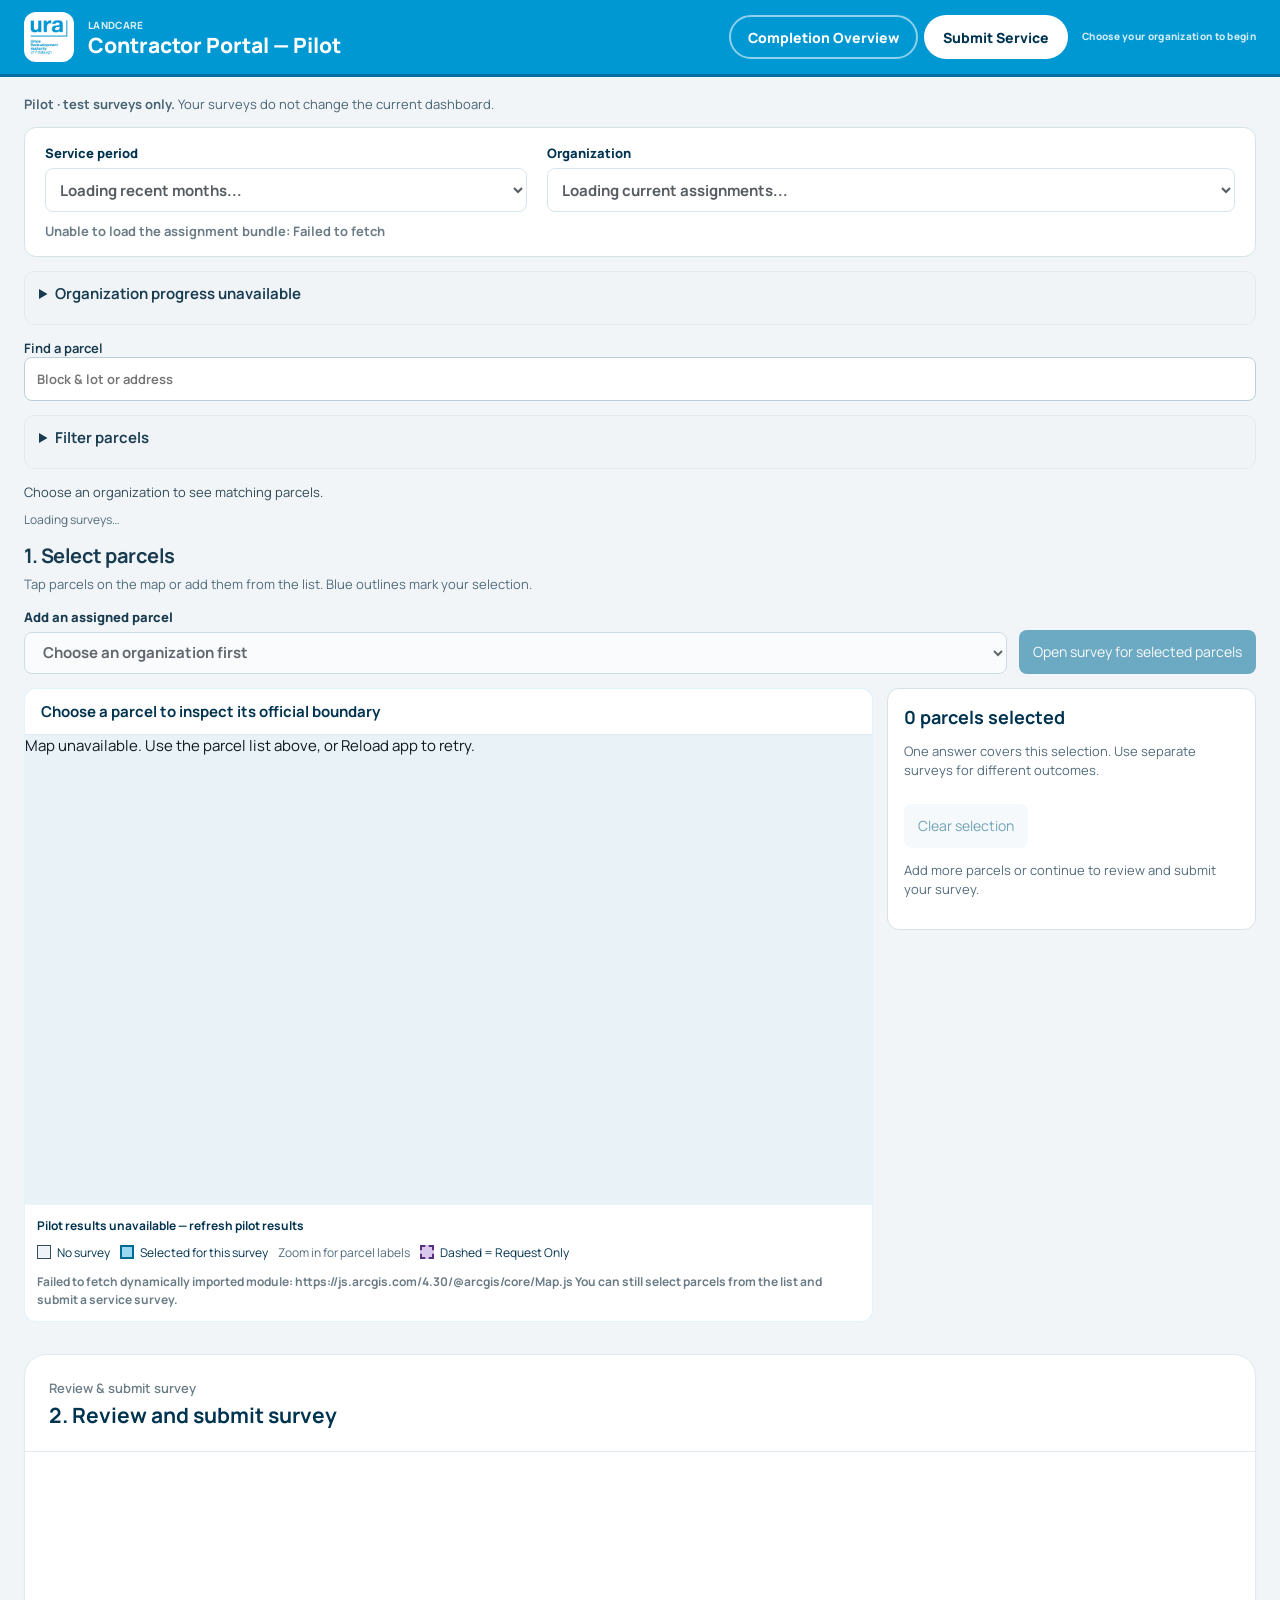
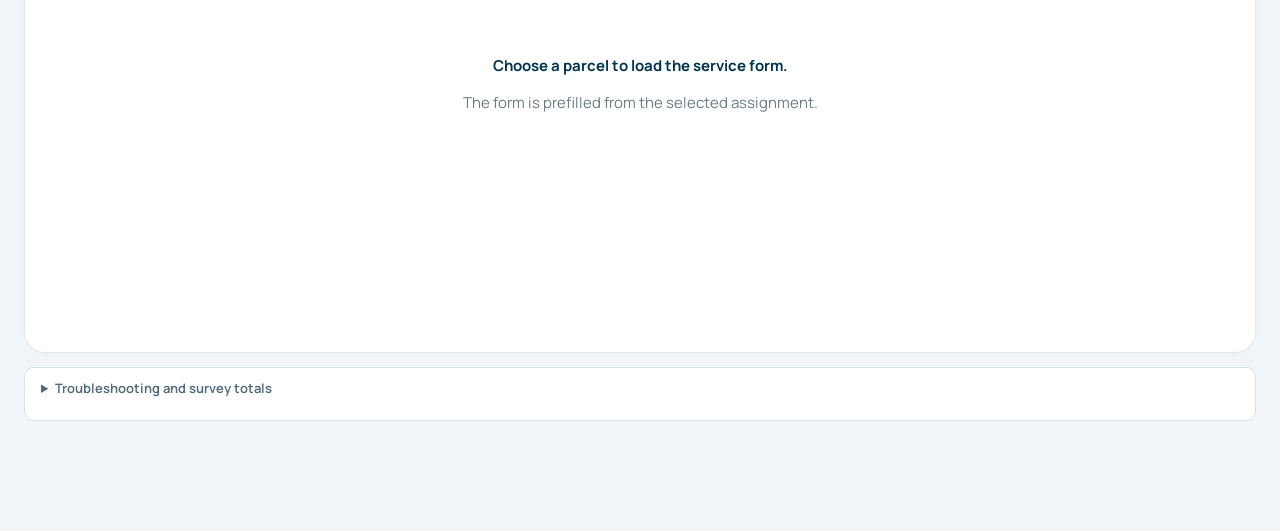
==== commit 162e0499: "Strengthen parcel boundary and status contrast over imagery" ====
--- a/contractor/index.html
+++ b/contractor/index.html
@@ -5,8 +5,8 @@
     <meta name="viewport" content="width=device-width, initial-scale=1" />
     <title>LandCare Contractor Portal — Pilot</title>
     <link rel="stylesheet" href="https://js.arcgis.com/4.30/@arcgis/core/assets/esri/themes/light/main.css" media="print" onload="this.media='all'" />
-    <link rel="stylesheet" href="../landcare/app.css?v=20261027-survey1" />
-    <link rel="stylesheet" href="../landcare/field-workspace.css?v=20261027-survey1" />
+    <link rel="stylesheet" href="../landcare/app.css?v=20261027-contrast1" />
+    <link rel="stylesheet" href="../landcare/field-workspace.css?v=20261027-contrast1" />
   </head>
   <body data-page="contractor">
     <header class="app-header">
@@ -87,8 +87,19 @@
           <button type="button" role="tab" aria-selected="false" data-contractor-view="list">List view</button>
         </div>
         <section class="contractor-map-card" id="contractorMapCard" aria-label="Contractor assignment progress map">
+          <div class="overview-map-toolbar">
+            <div class="overview-map-heading"><strong>Survey status</strong><span id="overviewMapCount" role="status">Choose an organization</span></div>
+            <div class="pilot-selection-legend overview-legend" aria-label="Completion overview map legend">
+              <span><i class="pilot-key-submitted"></i>Survey complete (Yes) <b id="overviewLegendFulfilled">0</b></span>
+              <span><i class="pilot-key-followup"></i>Needs follow-up <b id="overviewLegendFollowUp">0</b></span>
+              <span><i class="pilot-key-assigned"></i>No survey <b id="overviewLegendUnreported">0</b></span>
+              <span id="overviewLegendUnknownItem" hidden><i class="pilot-key-assigned"></i>Status unavailable <b id="overviewLegendUnknown">0</b></span>
+              <span><i class="request-only-key"></i>Request Only <b id="overviewLegendRequest">0</b></span>
+              <span><i class="pilot-key-selected"></i>Selected parcel</span>
+            </div>
+            <p id="overviewMapSource">Counts reflect the parcels shown on this map. Zoom in for block &amp; lot labels.</p>
+          </div>
           <div id="contractorProgressMap" class="contractor-progress-map"></div>
-          <p class="overview-map-key">Map key: green = survey complete (Yes); amber = needs follow-up; gray = no survey; dashed = Request Only; blue outline = selected.</p>
           <div id="contractorParcelDetail" class="contractor-parcel-detail">Choose an organization, then select a parcel to see its surveys.</div>
         </section>
         <section class="contractor-list-card" id="contractorListCard" aria-label="Contractor assignment list" hidden>
@@ -197,11 +208,11 @@
         <div class="discard-actions"><button value="cancel" autofocus>Go back</button><button value="continue">Yes, submit another survey</button></div>
       </form>
     </dialog>
-    <script type="module" src="../landcare/workspace-ui.js?v=20261027-survey1"></script>
-    <script type="module" src="../landcare/filter-ui.js?v=20261027-survey1"></script>
-    <script type="module" src="../landcare/survey-submission.js?v=20261027-survey2"></script>
-    <script type="module" src="../landcare/contractor-overview.js?v=20261027-survey1"></script>
-    <script type="module" src="../landcare/pilot-reporting-ui.js?v=20261027-survey1"></script>
+    <script type="module" src="../landcare/workspace-ui.js?v=20261027-contrast1"></script>
+    <script type="module" src="../landcare/filter-ui.js?v=20261027-contrast1"></script>
+    <script type="module" src="../landcare/survey-submission.js?v=20261027-contrast1"></script>
+    <script type="module" src="../landcare/contractor-overview.js?v=20261027-contrast1"></script>
+    <script type="module" src="../landcare/pilot-reporting-ui.js?v=20261027-contrast1"></script>
   </body>
 </html>
 
--- a/landcare/field-workspace.css
+++ b/landcare/field-workspace.css
@@ -24,13 +24,13 @@
 .request-progress small {display:block;font-size:12px;line-height:1.5;margin-top:4px;}
 .scope-selector {flex:0 0 220px;}
 .scope-selector select {min-height:44px;border:1px solid #bccfd9;border-radius:8px;background:#fff;color:#183b50;font-size:14px;max-width:100%;}
-.request-only-key {background:#e7e2ee !important;border:2px dashed #756789 !important;}
+.request-only-key {background:#d9c9ec !important;border:2px dashed #593180 !important;}
 .assignment-type-badge {display:inline-block;background:#f2eff6;border-radius:5px;color:#51435e;padding:3px 6px;white-space:nowrap;font-size:12px;}
 .map-label-hint {font-size:12px;color:#526b7b;font-weight:normal;}
-body[data-page="contractor"] .contractor-map-key i.submitted,.pilot-selection-legend .pilot-key-submitted {background:rgba(85,157,105,.58);border-color:#39734b;}
-body[data-page="contractor"] .contractor-map-key i.follow-up,.pilot-selection-legend .pilot-key-followup {background:rgba(232,181,112,.48);border-color:#a77836;}
-.pilot-selection-legend .pilot-key-assigned,body[data-page="contractor"] .contractor-map-key i.open {background:rgba(230,237,240,.4);border-color:#7a8b94;}
-.pilot-selection-legend .pilot-key-selected {background:rgba(0,139,194,.26);border:2px solid #006a96;}
+body[data-page="contractor"] .contractor-map-key i.submitted,.pilot-selection-legend .pilot-key-submitted {background:rgba(52,153,83,.62);border-color:#175c30;}
+body[data-page="contractor"] .contractor-map-key i.follow-up,.pilot-selection-legend .pilot-key-followup {background:rgba(240,157,49,.60);border-color:#874207;}
+.pilot-selection-legend .pilot-key-assigned,body[data-page="contractor"] .contractor-map-key i.open {background:rgba(221,231,238,.48);border-color:#344d60;}
+.pilot-selection-legend .pilot-key-selected {background:rgba(0,158,219,.40);border:2px solid #006a96;}
 body[data-page="contractor"] .pilot-shared-progress {display:grid;grid-template-columns:repeat(4,minmax(0,1fr));gap:10px;}
 body[data-page="contractor"] .contractor-progress-card {min-height:0;padding:12px 16px;border-radius:10px;box-shadow:none;background:#fff;color:#183b50;border:1px solid #d6e2e8;border-top:4px solid #68869a;}
 body[data-page="contractor"] .contractor-progress-card::after {display:none;}
@@ -187,3 +187,20 @@
 
 .overview-map-key{font-size:12px;padding:8px 12px;margin:0;grid-column:1/-1;}
 body[data-active-tab="overview"].report-open .workspace-progress,body[data-active-tab="overview"].report-open .workspace-search,body[data-active-tab="overview"].report-open .workspace-filters{display:block;}
+
+.imagery-basemap-toggle{min-height:44px;padding:10px 14px;background:#fff;color:#183b50;border:1px solid #b9ceda;border-radius:4px;font:600 13px Manrope,sans-serif;cursor:pointer;box-shadow:0 1px 4px #183b5033;}
+.imagery-basemap-toggle[aria-pressed="true"]{border-color:#006c98;color:#00597d;}
+.imagery-basemap-error{font-size:12px;margin:0;padding:8px 12px;background:#fff3e7;color:#7d3b0d;grid-column:1/-1;}
+
+/* Overview carries the same map key and parcel treatment as service selection. */
+body[data-page="contractor"] .contractor-map-card{background:#fff;border:1px solid #d6e2e8;border-radius:14px;box-shadow:0 2px 8px #183b5008;}
+.overview-map-toolbar{padding:14px 16px 10px;background:#fff;border-bottom:1px solid #d6e2e8;}
+.overview-map-heading{display:flex;align-items:center;justify-content:space-between;gap:12px;color:#183b50;}
+.overview-map-heading strong{font-size:15px;}.overview-map-heading span{font-size:13px;color:#526b7b;}
+.overview-legend{padding:10px 0 6px;gap:8px 16px;}
+.overview-legend>span{display:inline-flex;align-items:center;gap:6px;min-height:28px;white-space:nowrap;}
+.overview-legend b{padding:1px 6px;border-radius:5px;background:#edf3f6;font-size:12px;}
+.overview-map-toolbar p{margin:4px 0 0;font-size:12px;line-height:1.5;color:#526b7b;}
+body[data-page="contractor"] .contractor-parcel-detail{background:#f8fbfd;border-top:1px solid #d6e2e8;min-height:92px;font-size:14px;line-height:1.6;}
+body[data-page="contractor"] .contractor-progress-map{height:510px;}
+@media(max-width:700px){.overview-map-toolbar{padding:12px;}.overview-legend{gap:6px 12px;font-size:12px;}.overview-map-heading strong{font-size:14px;}body[data-page="contractor"] .contractor-progress-map{height:47vh;min-height:320px;}}
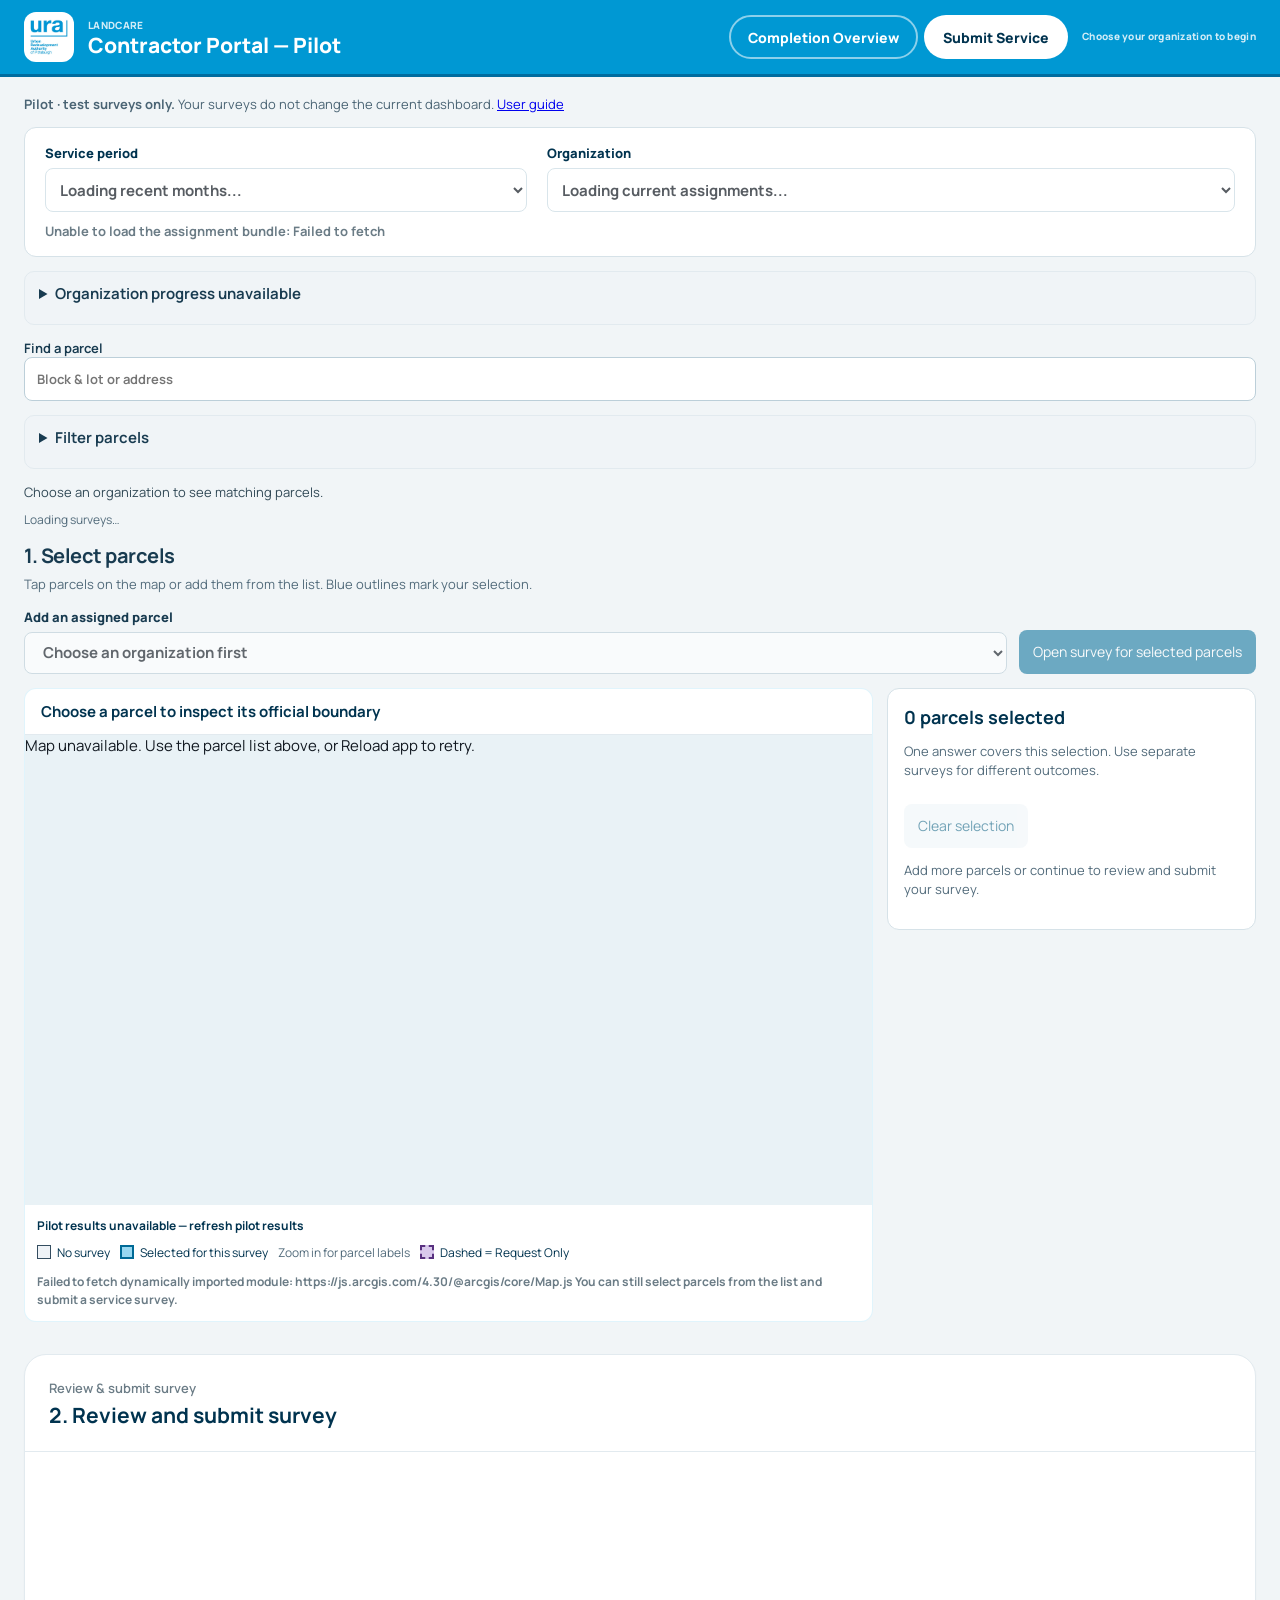
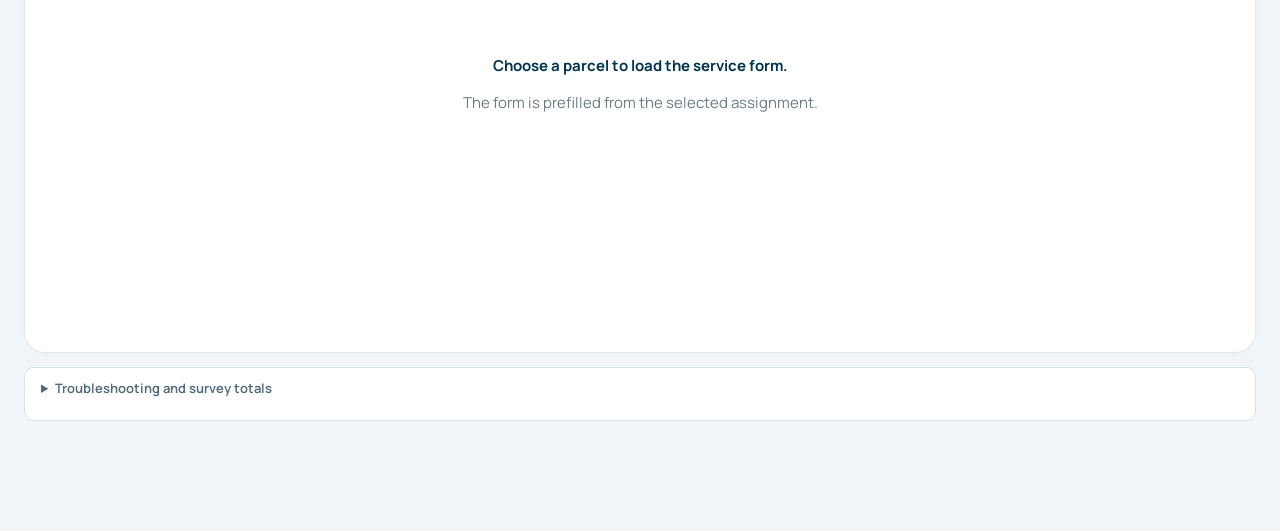
==== commit 76f7476c: "Add shareable contractor user guide and link from app" ====
--- a/contractor/index.html
+++ b/contractor/index.html
@@ -25,7 +25,7 @@
     </header>
 
     <main class="contractor-shell">
-      <p class="pilot-notice"><strong>Pilot · test surveys only.</strong> Your surveys do not change the current dashboard.</p>
+      <p class="pilot-notice"><strong>Pilot · test surveys only.</strong> Your surveys do not change the current dashboard. <a href="../guide/" target="_blank" rel="noopener">User guide</a></p>
       <h1 class="sr-only" id="contractorTitle">LandCare contractor workspace</h1>
       <section class="contractor-context" aria-label="Assignment context">
         <label>
